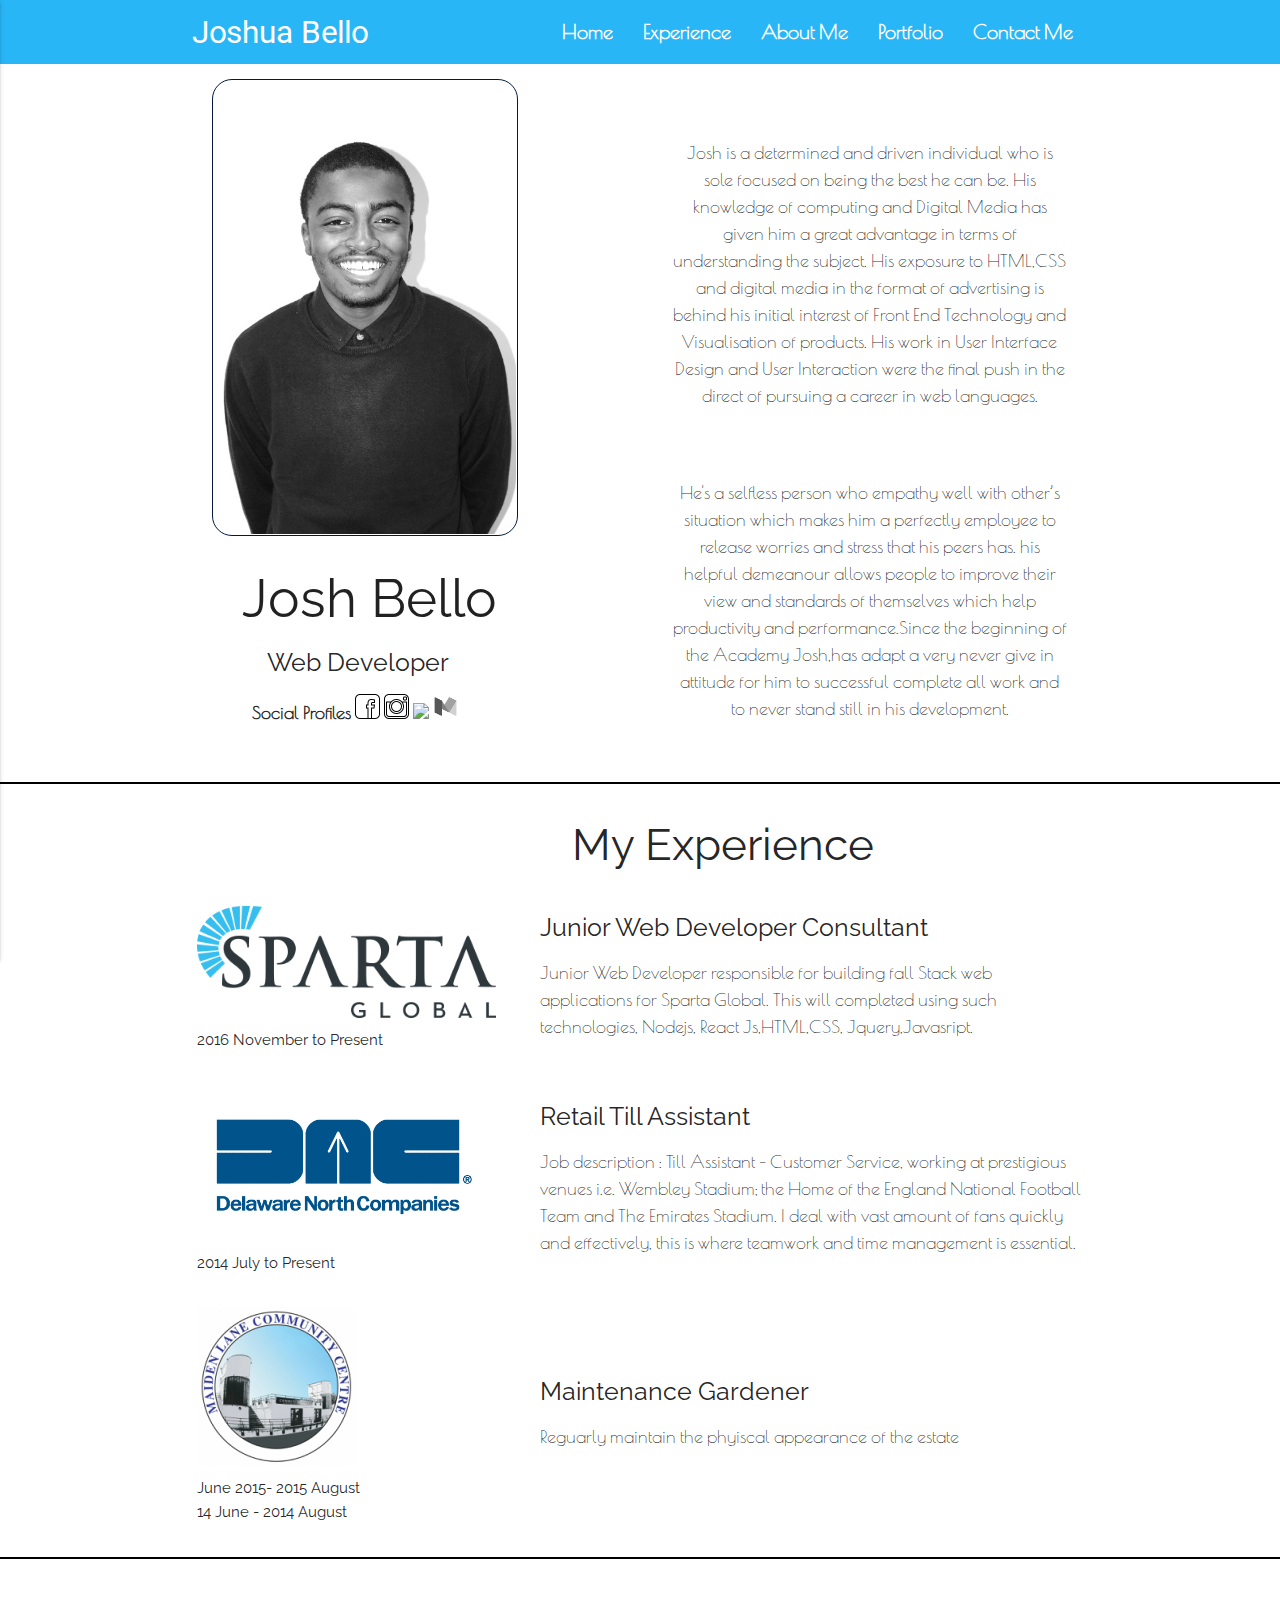
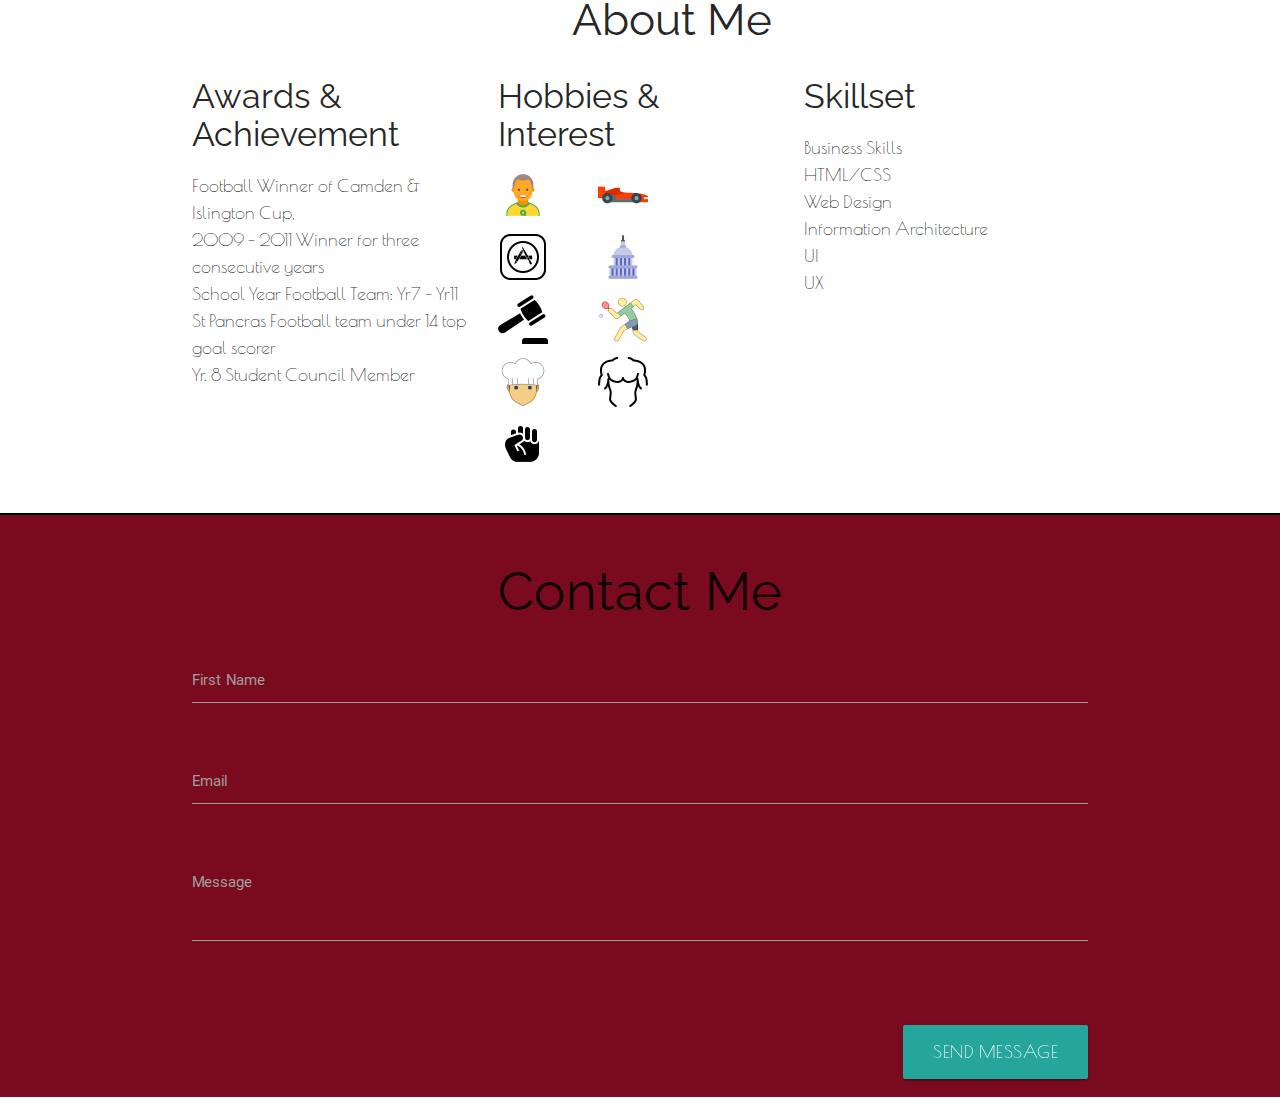
==== index.html @ c961d7af "changed the para info about recent job sparta global" ====
<!DOCTYPE html>
<html lang="en">
<head>
  <meta http-equiv="Content-Type" content="text/html; charset=UTF-8"/>
  <meta name="viewport" content="width=device-width, initial-scale=1, maximum-scale=1.0"/>
  <title>Starter Template - Materialize</title>

  <!-- CSS  -->
  <link href="https://fonts.googleapis.com/icon?family=Material+Icons" rel="stylesheet">

        <link href="https://fonts.googleapis.com/css?family=Poiret+One|Raleway" rel="stylesheet">
  <link href="css/materialize.css" type="text/css" rel="stylesheet" media="screen,projection"/>
  <link href="css/style.css" type="text/css" rel="stylesheet" media="screen,projection"/>
</head>
<body>
  <nav class="light-blue lighten-1" role="navigation">
 <!--   <img src="img/code.jpg" id="bannerpic"/>-->
    <div class="nav-wrapper container"><a id="logo-container" href="#" class="brand-logo">Joshua Bello<!--OyeWole Joshua Wahab Babatunde Forlounsho Ajala Bello--></a>
      <ul class="right hide-on-med-and-down">
        <li><a href="#personal">Home</a></li>
        <li><a href="#Experience">Experience</a></li>
        <li><a href="#AboutMe">About Me</a></li>
        <li><a href="#Portflio">Portfolio</a></li>
        <li><a href="#Contact-Me">Contact Me</a></li>
      </ul>

      <ul id="nav-mobile" class="side-nav">
       <li><a href="#personal">Home</a></li>
		   <li><a href="#Experience">Experience</a></li>
		   <li><a href="#AboutMe">About Me</a></li>
		   <li><a href="#Portflio">Portfolio</a></li>
		   <li><a href="#Contact-Me">Contact Me</a></li>
        
      </ul>
      <a href="#" data-activates="nav-mobile" class="button-collapse"><i class="material-icons">menu</i></a>

    </div>
  </nav>

<!-- Personal section -->
<div class="section no-pad-bot" id="index-banner">
<section id="personal" class="container">
   <div class="row">
      <div class="col l6 m6 s12">
          <img src="img/pic-personal/profilepic.jpg" id="pic"/>
                <h2>Josh Bello</h2>
                <h5>Web Developer</h5>
                <div id="sprofile">
                            <p><b>Social Profiles</b>
                                <a href="https://www.facebook.com/profile.php?id=100001477358510"/> <img src="img/logo-social-profiles/Facebook.png" class="spicon"/></a>
                                <a href="https://www.instagram.com/joshybells94/?hl=en"> <img src="img/logo-social-profiles/Instagram.png" class="spicon"/>
                                <a href="https://github.com/jwb094"/> <img src="img/logo-social-profiles/Github.png" class="spicon"/></a>
                                <a href="https://medium.com/@Jb230913"/> <img src="img/logo-social-profiles/Medium-Logo.png" class="spicon"/></a>
                            </p>
                        </div>
      </div>
      <div class="col l6 m6 s12">
         <p class="pinfo">Josh is a determined and driven individual who is sole focused on being the best he can be.
             His knowledge of computing and Digital Media has given him a great advantage in terms of understanding the subject.
             His exposure to HTML,CSS and digital media in the format of advertising is behind his initial interest of Front End Technology and Visualisation of products.
             His work in User Interface Design and User Interaction were the final push in the direct of pursuing a career in web languages.
          </p>
          <p class="pinfo">He's a selfless person who empathy well with other’s situation which makes him a perfectly employee to release worries and stress that his peers has. his helpful demeanour allows people to improve their view and standards of themselves which      help    productivity and    performance.Since the beginning of the Academy Josh,has adapt a very never give in attitude  for him
            to successful complete all work and to never stand still in his development.
          </p>
      </div>
   </div>
</div>

  <!-- End Of Personal -->

  <!-- Experience -->
 <div id="Experience">
    <div class="container">
       <div class="section">
              <table>
                    <tbody>
                        <tr>
                            <h3>My Experience</h3>
                        </tr>
                        <tr>
                            <td>
                                <img src="img/logo-experience/spartaglobal-logo.jpeg" id="spworkLogo"/>
                                <h6>2016 November to Present</h6>
                           </td>
                            <td>
                                 <h5>Junior Web Developer Consultant</h5>
                                 <p>Junior Web Developer responsible for building fall Stack web applications for Sparta Global.      
                                     This will completed using such technologies, Nodejs, React Js,HTML,CSS, Jquery,Javasript.
                                 </p>        
                           </td>
            
                      </tr>
                      <tr>
                             <td>
                                 <img src="img/logo-experience/delaware.png" id="dncworkLogo"/>
                                 <h6>2014 July to Present</h6>   
                            </td>
                             <td>
                                 <h5>Retail Till Assistant</h5>
                                 <p>Job description : Till Assistant – Customer Service, working at prestigious venues i.e. Wembley Stadium; the Home of the England National
                                    Football Team and The Emirates Stadium. I deal with vast amount of fans quickly and effectively, this is where teamwork
                                    and time management is essential.
                                </p>   
                           </td>
                    </tr>
                     <tr>
                          <td>
                               <img src="img/logo-experience/mlcc-logo.png" id="mlccworkLogo"/>           
                               <h6> June 2015- 2015 August</h6>
                               <h6>14 June - 2014 August</h6> 
                         </td>
                          <td>
                              <h5>Maintenance Gardener</h5>
                              <p>Reguarly maintain the phyiscal appearance of the estate</p>  
                         </td>          
                   </tr>
            </tbody>
      </table>
            
  

    </div>
</div>
</div>
    
    

   
    <!-- End Of Experience -->


  <!-- AboutMe -->
 <div id="AboutMe">
    <div class="container">
       <div class="section">
          <h3>About Me</h3>
              <div class="row">
                               <div class="col s4">
                                   <!-- Awards &amp; Achievement -->
                                      <h4 class="aboutmetitle">Awards &amp; Achievement</h4>
                                         <p>
                                             <ul>
                                                <li>Football Winner of Camden &amp; Islington Cup, <br>2009 - 2011 Winner for three consecutive years </li>
                                                <li>School Year Football Team: Yr7 – Yr11 </li>
                                                <li>St Pancras Football team under 14 top goal scorer</li>
                                                <li>Yr. 8 Student Council Member</li>
                                            </ul>
                                        </p>
                                   </div>

      <!-- Hobbies &amp; Interest< -->
      <div class="col s4">
            <h4 class="aboutmetitle">Hobbies &amp; Interest</h4>
                <div id="grid">
                    <div class="grid-element">
                      <img src="img/logo-aboutme/footy.png" class="about-me"/>
                    </div>

                    <div class="grid-element">
                      <img src="img/logo-aboutme/f1.png" class="about-me"/>
                    </div>

                    <div class="grid-element">
                        <img src="img/logo-aboutme/mobileapp.png" class="about-me"/>
                    </div>


                    <div class="grid-element">
                    <img src="img/logo-aboutme/politics.png" class="about-me"/>
                    </div>

                    <div class="grid-element">
                        <img src="img/logo-aboutme/law.png" class="about-me"/>
                    </div>

                    <div class="grid-element">
                    <img src="img/logo-aboutme/tabletennis.png" class="about-me"/>
                    </div>


                    <div class="grid-element">
                        <img src="img/logo-aboutme/cooking.png" class="about-me"/>
                    </div>

                    <div class="grid-element">
                    <img src="img/logo-aboutme/gym.png" class="about-me"/>
                    </div>

                    <div class="grid-element">
                        <img src="img/logo-aboutme/blackhistory.png" class="about-me"/>
                    </div>
                </div>
	          </div>
      
                    <!-- Skillset -->
                    <div class="col s4">
                         <h4 class="aboutmetitle">Skillset</h4>
                          <p>         
                            <ul>
                                <li>Business Skills</li>
                                <li>HTML/CSS</li>
                                <li>Web Design</li>
                                <li>Information Architecture</li>
                                <li>UI</li>
                                <li>UX</li>
                            </ul>
                        </p>
                    </div>

    </div>           
                      
            
  

       </div>
     </div>
  </div>

  <footer class="">
    <div id="Contact-Me">
     
         <div class="container">
            
              <div class="col m10 offset-m1 s12">
                <h2 class="center-align">Contact Me</h2>
                  <div class="row">
                     <form class="col s12">
                        <div class="row">
                             <div class="input-field col s12">
                               <input id="first_name" type="text" class="validate">
                               <label for="first_name">First Name</label>
                           </div>
                         
                      </div>
                    <div class="row">
                          <div class="input-field col s12">
                            
                              <input id="email" type="email" class="validate" required>
                              <label for="email">Email</label>
                         </div>
                         
                    </div>
                    <div class="row">
                          <div class="input-field col s12">
                             <textarea id="message" class="materialize-textarea"></textarea>
                             <label for="message">Message</label>
                        </div>
                    </div>
                    
                    </div>
               
                    </div>
                    
                    <div class="row">
                        <div class="col m12">
                         <p class="right-align"><button class="btn btn-large waves-effect waves-light" type="button" name="action">Send Message</button></p>
                        </div>
                    </div>
                </form>
            </div>
        
</div>
  
       </div>
        </div>
          <div class="footer-copyright">
      <div class="container">
      
      </div>
    </div>
    </div>
  </footer>


  <!--  Scripts-->
  <script src="https://code.jquery.com/jquery-2.1.1.min.js"></script>
  <script src="js/materialize.js"></script>
  <script src="js/init.js"></script>

  <script src="js/cvjquery.js"></script>

  </body>
</html>
---- css/style.css ----
/* Custom Stylesheet */
/**
 * Use this file to override Materialize files so you can update
 * the core Materialize files in the future
 *
 * Made By MaterializeCSS.com
 */


h1,h2,h3,h4,h5,h6{
/* color:black;*/
 font-family: 'Raleway', sans-serif;
}
p,li{
/*color:#73AF59;*/
font-family: 'Poiret One', cursive;
font-size : 18px;

}

#bannerpic{
height:auto;
width:auto;
}

/* Personal Section */
#index-banner{
    background-color: #ffffff;
    border-bottom: 2px solid black;
}

#personal{
background-color:	#ffffff;

*/}
#personal h1{
text-align: center;
font-size: 30px;
}
#personal h2{
margin-left: 50px;

}
#personal h5{
margin-left: 75px;

}
#pic {
width:70%;
height:20%;
margin-left: 20px;
 padding:1px;
border:1px solid #021a40;
border-radius: 20px;
}
#sprofile  {
display: inline;
}
#sprofile p {
margin-left: 60px;
}
.spicon{
width:25px;
}
#personaldetails{
  float:right;
  width:70%;
  padding: 50px;
 
}
.pinfo{
text-align: center;
padding:10px;
margin : 50px 10px 30px 10px;
font-size: 18px;
}



/*    End of personal Section */



/*    Experience Section */

#Experience{
background-color:	#ffffff;
border-bottom: 2px solid black;
}


#spworkLogo{
width:90%;
height:auto;
}

#dncworkLogo{
width:85%;
height:30%;
}

/*#mlccworkLogo{
width:50%;
height:75%;
}*/

.section > h3{
/*text-align:center;*/
 margin-left: 380px;
}


/* End of Experience Section */

/*About ME*/

#Experience{
background-color:	#ffffff;
border-bottom: 2px solid black;
}


.one-third > ul {
list-style: none;
margin-left: auto;

}


container .row {
    /* margin-left: -0.75rem; */
    margin-right: -0.75rem;
}

/* Sell your self section > Awards and achievement  & Skillset section */



/* Sell your self section > hobbies & interest grid */
.clear {
  clear: both;
}


#AboutMe{
background-color:	#ffffff;
border-bottom: 2px solid black;
}




#grid {
  width: auto;

}

.grid-element {
  width: auto;
  height: auto;
  padding:1% 0;
  float: left;
}
.about-me{
	width:50%;
	height:50%;
}

.one-third{
	float:left;
	width: 29%;
	padding: 1%;
	margin: 0 1%;
}

/*    End of about me Section */


/* footer*/
footer {
  /*margin-top: 20px;8*/
  padding-top: 20px;
  background-color: #7A0A1F;
  height: 100%;
}

orange {
  
     background-color: #7A0A1F;
}

/*End of footer*/

.icon-block {
  padding: 0 15px;
}
.icon-block .material-icons {
	font-size: inherit;
}



nav {
    color: whitesmoke;
 
     background: url("http://s.storage.akamai.coub.com/get/b36/p/coub/simple/cw_timeline_pic/2e08a5832b5/9b760146090fb579aa6d2/big_1407406324_image.jpg");
}

nav ul a {

  color: white;
 font-weight: bold;
 font-size: 20px;
}



/* RESPONSIVE DESIGN -- TABLET*/

@media only screen and (max-width: 768px){


/*Personal*/
#personal h2{
       margin-left: 13px;

}
#personal h5{
           margin-left: 120px;

}

#sprofile p {
    margin-left: 20px;
}

.pinfo{
  text-align: center;
  font-size:96%;
  font-weight:100%;
  
}


/*Experience*/
.section > h3{

    margin-left: 200px;
   
}
#spworkLogo{
   width:90%;
   height:45%;
}

#dncworkLogo{
   width:85%;
   height:30%;
}


#mlccworkLogo{
    margin-left: 15px;
}

/*About ME*/
.aboutmetitle{
	font-size:20px;
}


#grid {
  width: auto;
/*  margin-left: 25px;*/
}

.grid-element {
  width: 66px;
  height: 66px;
  padding:1% 0;
  float: left;
}
/*	nav li a{
		width: 50%;
		font-size: 82%;
	}
	nav li:nth-child(even) a {
		border-right: 1px solid #454545;
	}
	
	nav li:nth-child(3) a {
		border-right: none;
	}
	h2 {
		font-size: 95%;
	}
	p{
		font-size: 88%;
	}*/
}







/* RESPONSIVE DESIGN -- MOBILE PHONE*/


@media only screen and (max-width: 540px){


.material-icons{
  visibility: hidden;
}

/* personal*/



#Personal{
  width:auto;
  height:100%;
}

#personal h2,h5{
       margin-left: 100px;
    
}

#pic {
    margin-left: 100px;
    width: 50%;
    height: 50%;
}

#sprofile p {
  margin-left: 100px;
  /*font-size:50%;*/
}


.spicon{
 /* width:45px;*/
}

.pinfo{
/*display:none;
*/
  text-align: center;
  /*font-size:75%;*/
  font-size:15px;
  font-weight:100%;
  margin: 10px 10px 10px 10px;
*/}

#Experience{
 display : none;
}

#AboutMe{
 display : none;
}

/*Experience*/
/*
#spworkLogo{
  width:60%;
  height:25%;
}

#dncworkLogo{
  width:75%;
  height:25%;
}

#mlccworkLogo{
  width:85%;
  height:65%;
}

.section > table > tbody > tr > td > p{
   font-size:90%;
}


.section > h3{
    font-size: 95%;
}
/*End Of Experience*/

/*About Me Section
.aboutmetitle{
    font-size:60%;
}

.about-me{
	width:25%;
	height:25%;
}

#grid {
  width: auto;
 margin-left: 25px;
}


.grid-element {

  
  float: left;
}*/
}
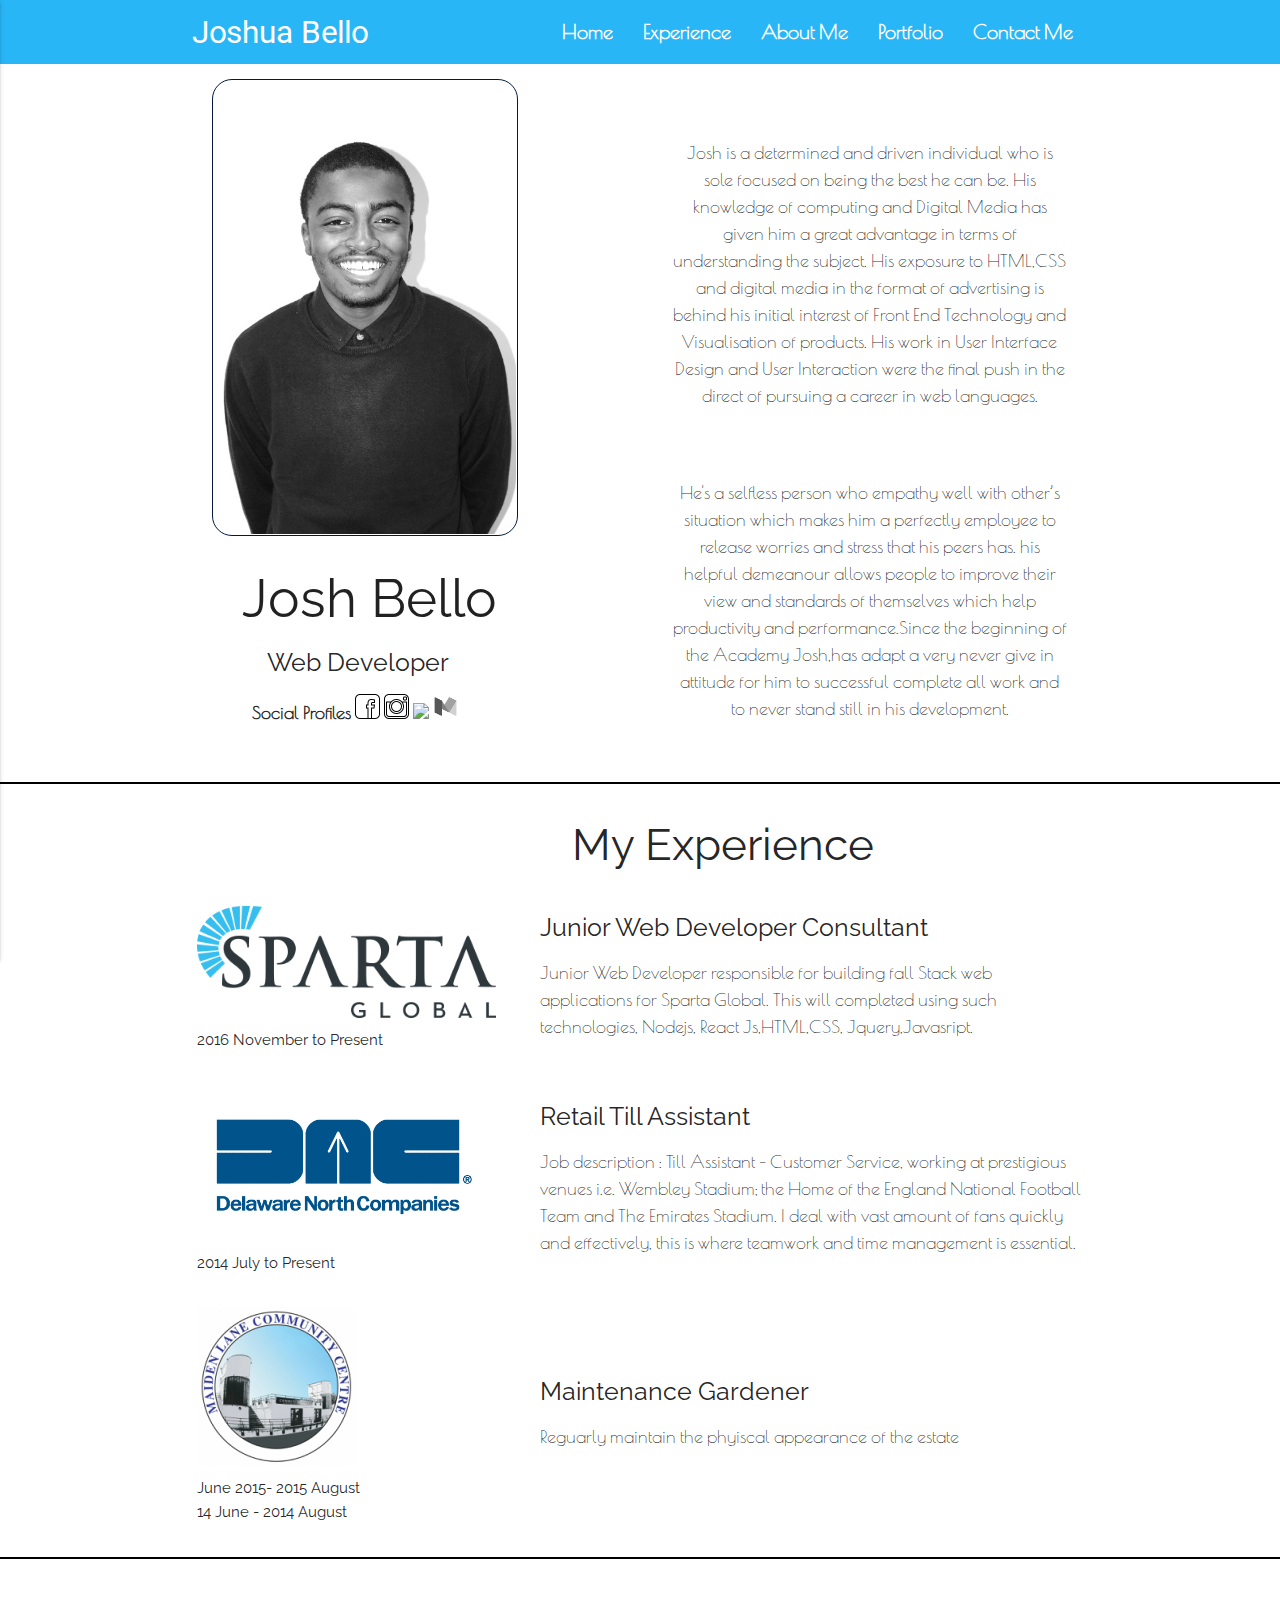
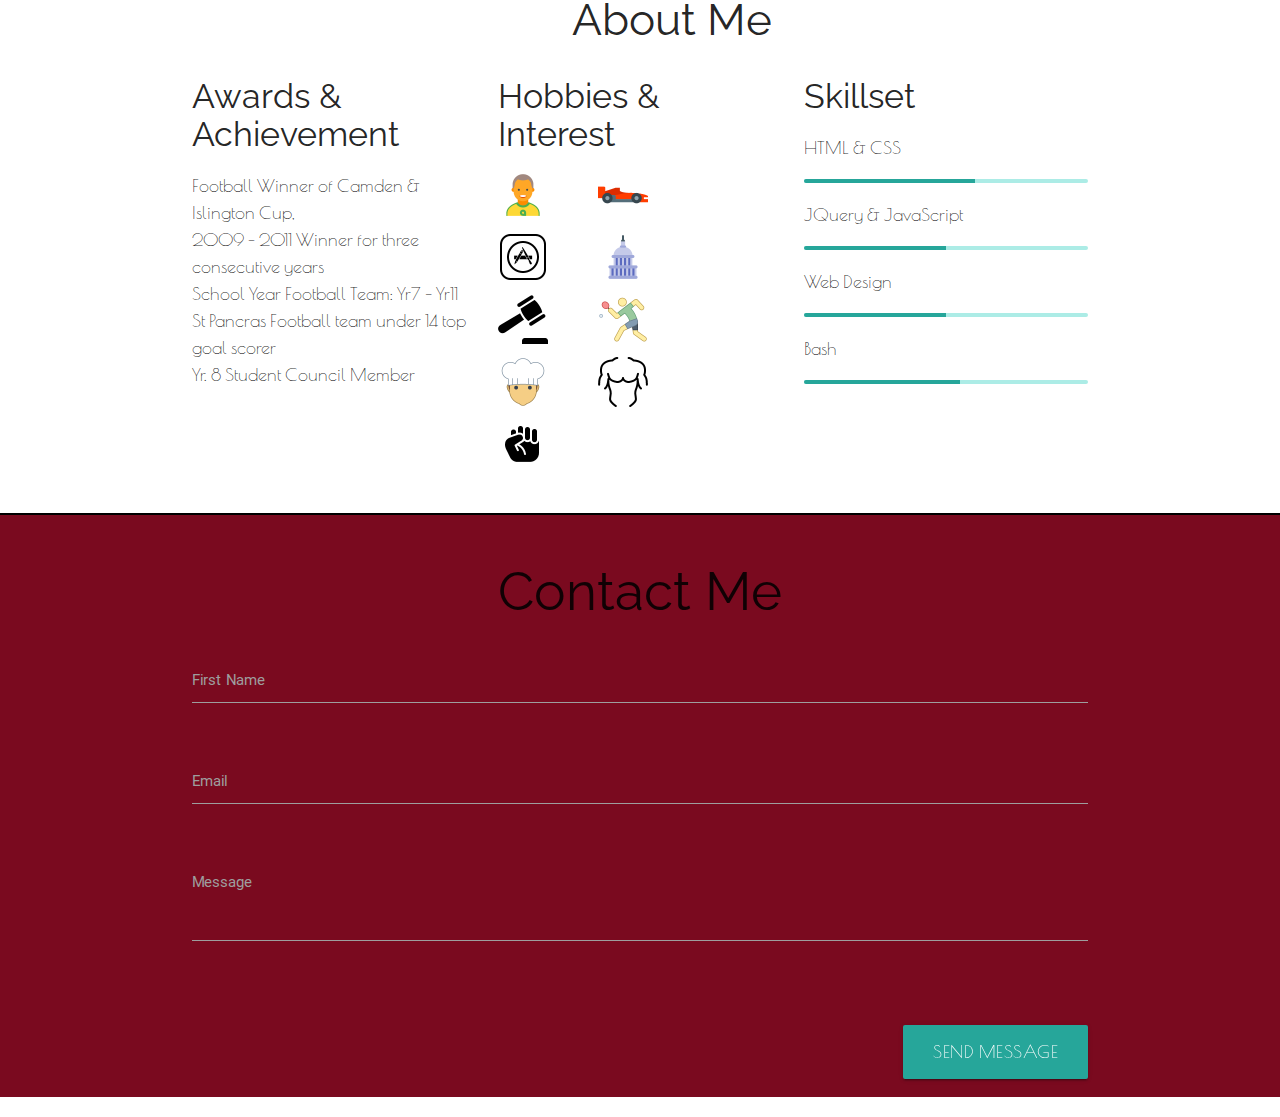
==== commit 4c107c53: "changed elements in about me section > skillset" ====
--- a/index.html
+++ b/index.html
@@ -3,7 +3,7 @@
 <head>
   <meta http-equiv="Content-Type" content="text/html; charset=UTF-8"/>
   <meta name="viewport" content="width=device-width, initial-scale=1, maximum-scale=1.0"/>
-  <title>Starter Template - Materialize</title>
+  <title>Josh Bello</title>
 
   <!-- CSS  -->
   <link href="https://fonts.googleapis.com/icon?family=Material+Icons" rel="stylesheet">
@@ -196,7 +196,23 @@
                     <!-- Skillset -->
                     <div class="col s4">
                          <h4 class="aboutmetitle">Skillset</h4>
-                          <p>         
+                         <p class="">HTML &amp; CSS</p>
+                         <div class="progress">
+                            <div class="determinate" style="width: 60%"></div>
+                        </div>
+                         <p class="">JQuery &amp; JavaScript</p>
+                         <div class="progress">
+                              <div class="determinate" style="width: 50%"></div>
+                        </div>
+                         <p class="">Web Design</p>
+                         <div class="progress">
+                              <div class="determinate" style="width: 50%"></div>
+                        </div>
+                          <p class="">Bash</p>
+                         <div class="progress">
+                              <div class="determinate" style="width:55%"></div>
+                        </div>
+                         <!-- <p>         
                             <ul>
                                 <li>Business Skills</li>
                                 <li>HTML/CSS</li>
@@ -205,7 +221,7 @@
                                 <li>UI</li>
                                 <li>UX</li>
                             </ul>
-                        </p>
+                        </p>-->
                     </div>
 
     </div>           
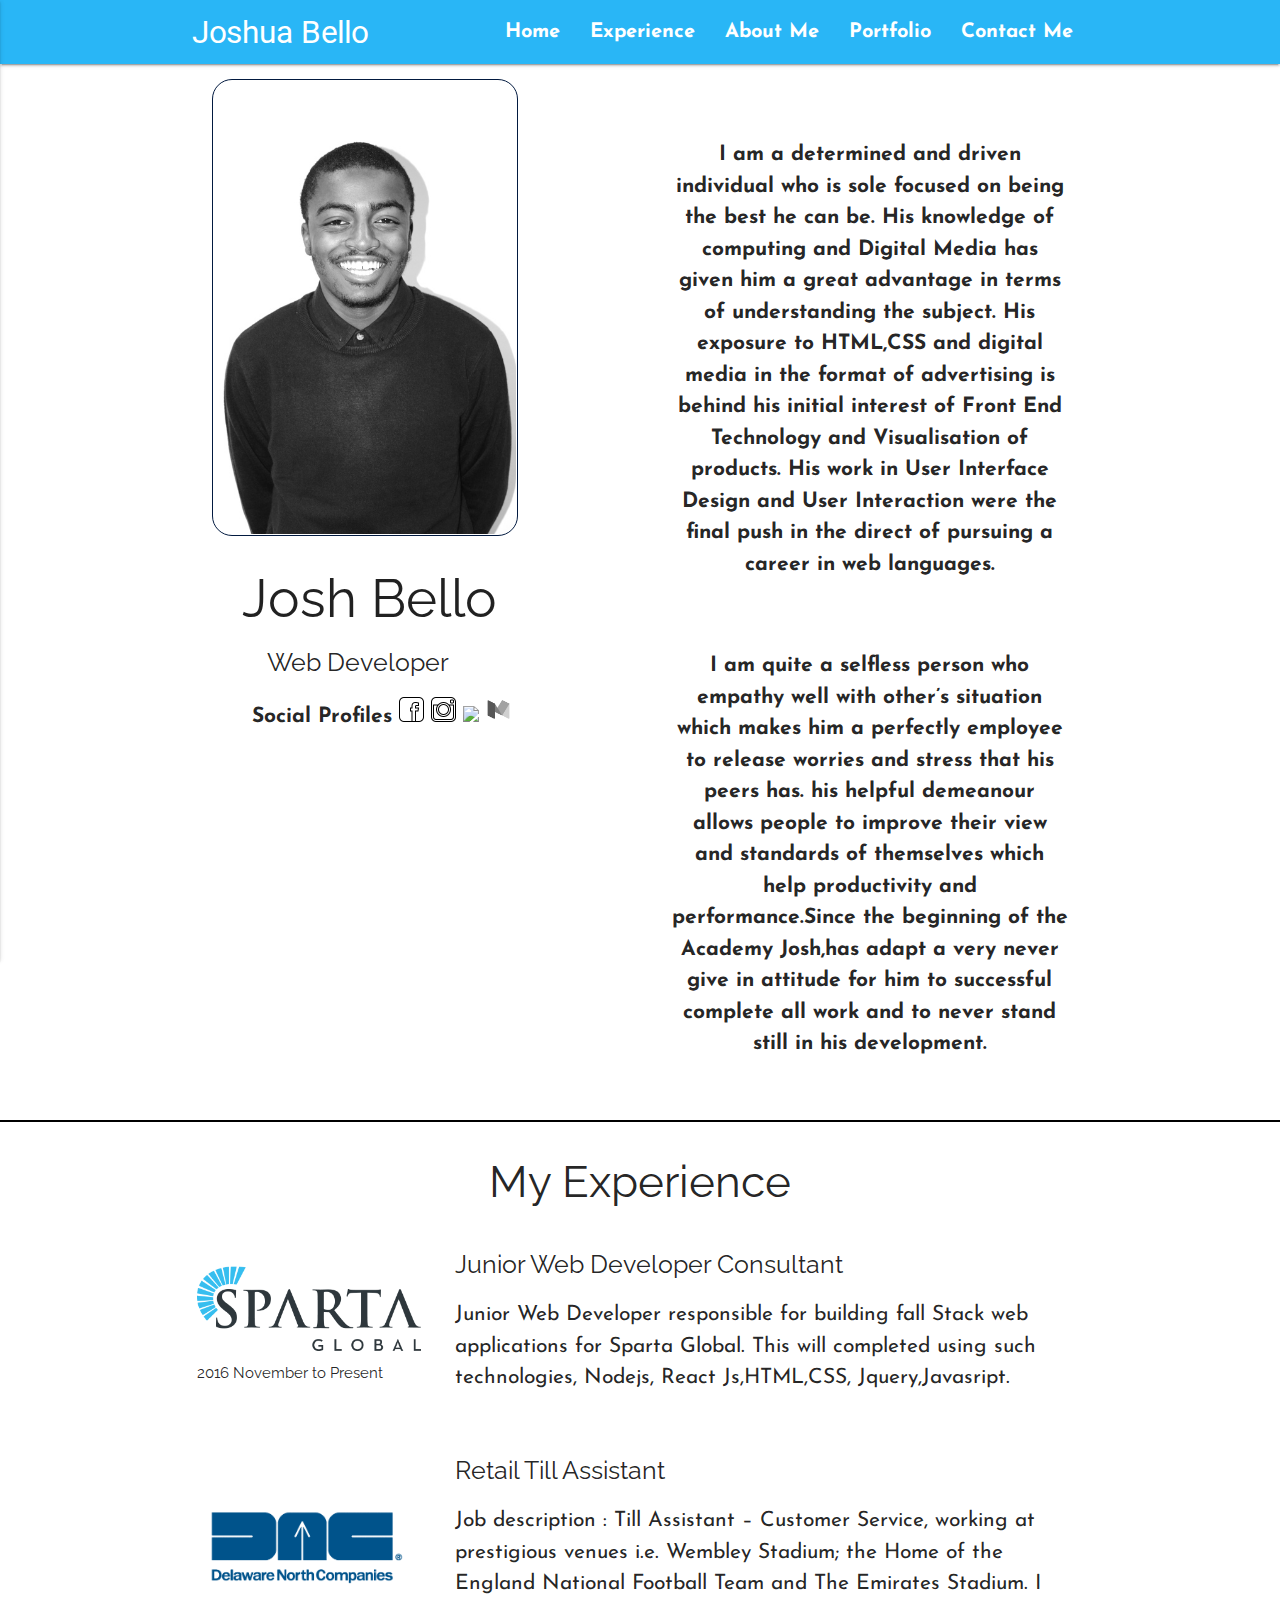
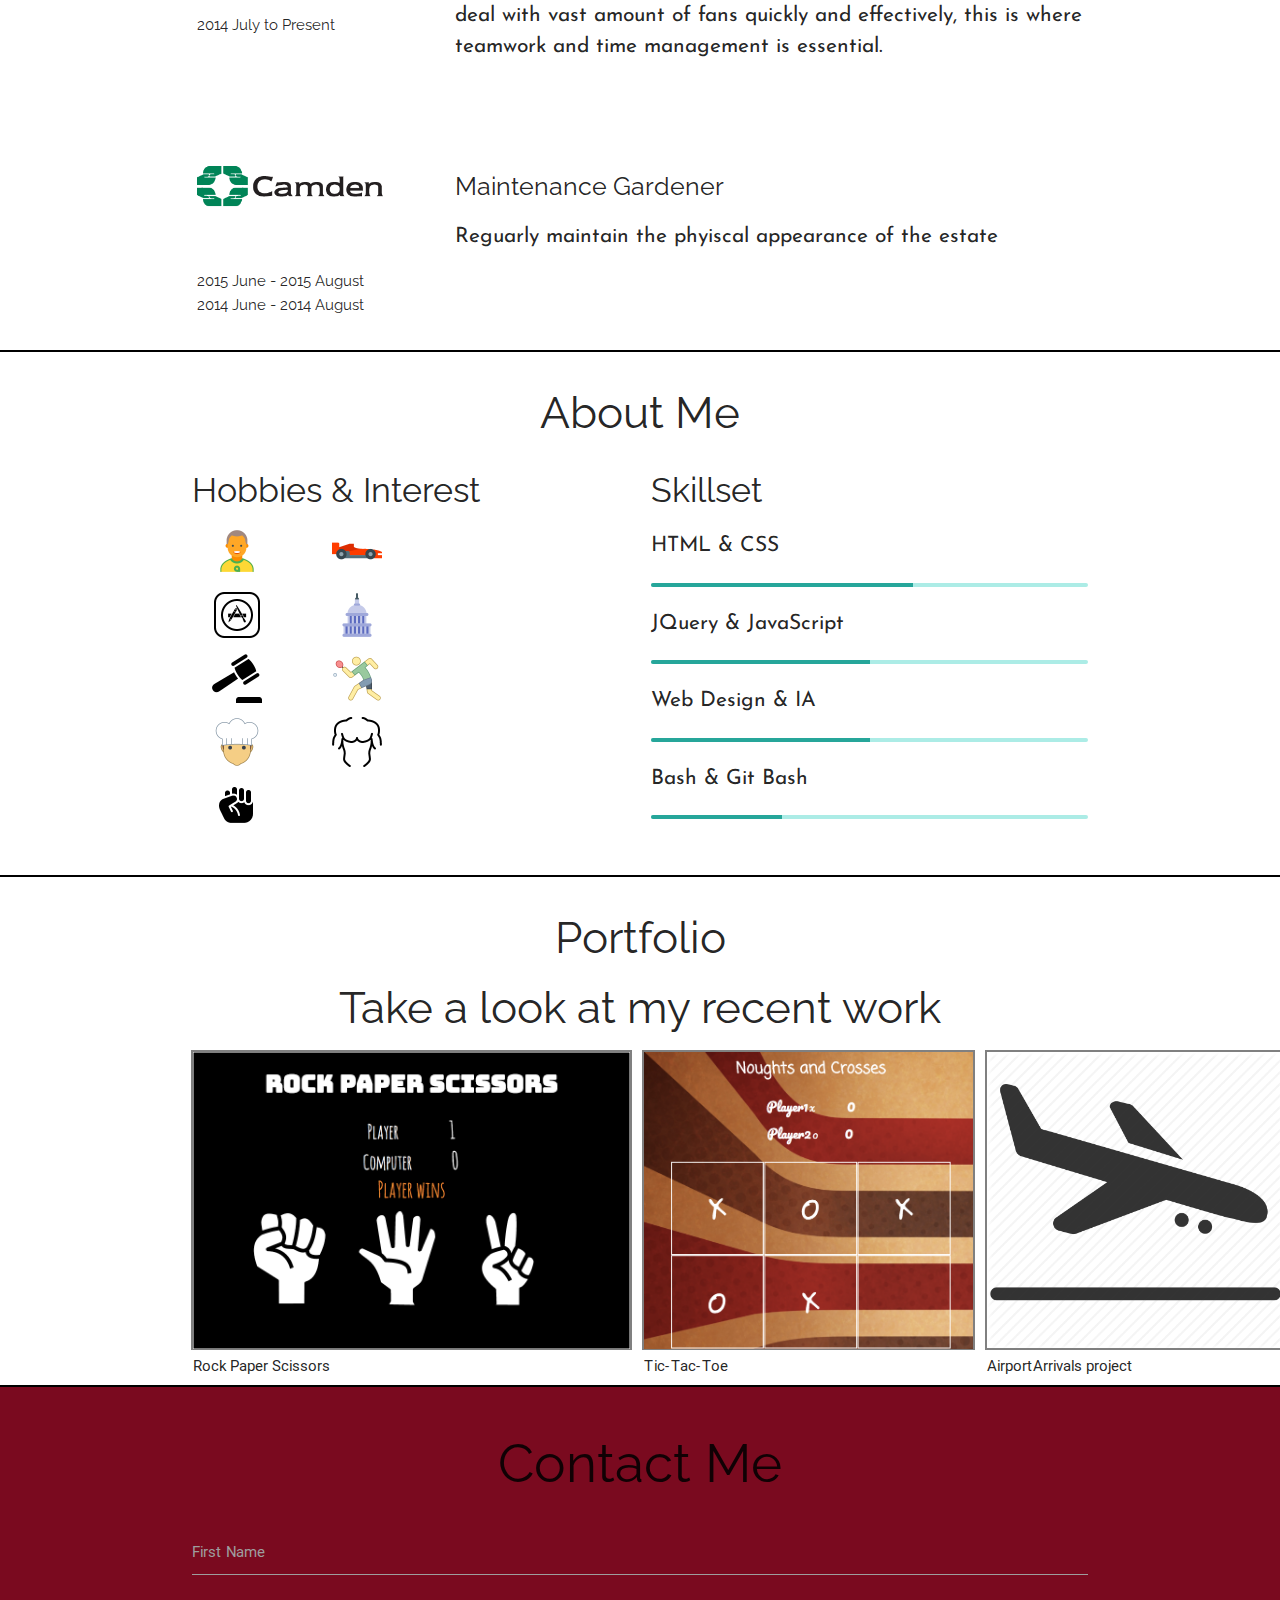
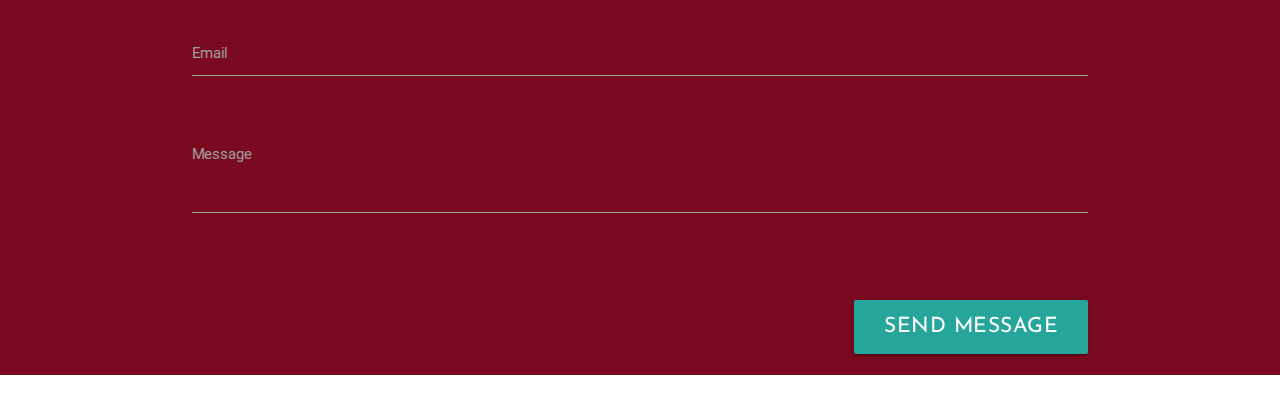
==== commit 74b96013: "added portfolio section to the website" ====
--- a/index.html
+++ b/index.html
@@ -1,300 +1,327 @@
 <!DOCTYPE html>
 <html lang="en">
+
 <head>
-  <meta http-equiv="Content-Type" content="text/html; charset=UTF-8"/>
-  <meta name="viewport" content="width=device-width, initial-scale=1, maximum-scale=1.0"/>
-  <title>Josh Bello</title>
-
-  <!-- CSS  -->
-  <link href="https://fonts.googleapis.com/icon?family=Material+Icons" rel="stylesheet">
-
-        <link href="https://fonts.googleapis.com/css?family=Poiret+One|Raleway" rel="stylesheet">
-  <link href="css/materialize.css" type="text/css" rel="stylesheet" media="screen,projection"/>
-  <link href="css/style.css" type="text/css" rel="stylesheet" media="screen,projection"/>
+    <meta http-equiv="Content-Type" content="text/html; charset=UTF-8" />
+    <meta name="viewport" content="width=device-width, initial-scale=1, maximum-scale=1.0" />
+    <title>Josh Bello</title>
+
+    <!-- CSS  -->
+    <link href="https://fonts.googleapis.com/icon?family=Material+Icons" rel="stylesheet">
+
+    <link href="https://fonts.googleapis.com/css?family=Josefin+Sans|Raleway" rel="stylesheet">
+    <link href="css/materialize.css" type="text/css" rel="stylesheet" media="screen,projection" />
+    <link href="css/style.css" type="text/css" rel="stylesheet" media="screen,projection" />
 </head>
+
 <body>
-  <nav class="light-blue lighten-1" role="navigation">
- <!--   <img src="img/code.jpg" id="bannerpic"/>-->
-    <div class="nav-wrapper container"><a id="logo-container" href="#" class="brand-logo">Joshua Bello<!--OyeWole Joshua Wahab Babatunde Forlounsho Ajala Bello--></a>
-      <ul class="right hide-on-med-and-down">
-        <li><a href="#personal">Home</a></li>
-        <li><a href="#Experience">Experience</a></li>
-        <li><a href="#AboutMe">About Me</a></li>
-        <li><a href="#Portflio">Portfolio</a></li>
-        <li><a href="#Contact-Me">Contact Me</a></li>
-      </ul>
-
-      <ul id="nav-mobile" class="side-nav">
-       <li><a href="#personal">Home</a></li>
-		   <li><a href="#Experience">Experience</a></li>
-		   <li><a href="#AboutMe">About Me</a></li>
-		   <li><a href="#Portflio">Portfolio</a></li>
-		   <li><a href="#Contact-Me">Contact Me</a></li>
-        
-      </ul>
-      <a href="#" data-activates="nav-mobile" class="button-collapse"><i class="material-icons">menu</i></a>
-
-    </div>
-  </nav>
-
-<!-- Personal section -->
-<div class="section no-pad-bot" id="index-banner">
-<section id="personal" class="container">
-   <div class="row">
-      <div class="col l6 m6 s12">
-          <img src="img/pic-personal/profilepic.jpg" id="pic"/>
-                <h2>Josh Bello</h2>
-                <h5>Web Developer</h5>
-                <div id="sprofile">
-                            <p><b>Social Profiles</b>
-                                <a href="https://www.facebook.com/profile.php?id=100001477358510"/> <img src="img/logo-social-profiles/Facebook.png" class="spicon"/></a>
-                                <a href="https://www.instagram.com/joshybells94/?hl=en"> <img src="img/logo-social-profiles/Instagram.png" class="spicon"/>
-                                <a href="https://github.com/jwb094"/> <img src="img/logo-social-profiles/Github.png" class="spicon"/></a>
-                                <a href="https://medium.com/@Jb230913"/> <img src="img/logo-social-profiles/Medium-Logo.png" class="spicon"/></a>
-                            </p>
-                        </div>
-      </div>
-      <div class="col l6 m6 s12">
-         <p class="pinfo">Josh is a determined and driven individual who is sole focused on being the best he can be.
-             His knowledge of computing and Digital Media has given him a great advantage in terms of understanding the subject.
-             His exposure to HTML,CSS and digital media in the format of advertising is behind his initial interest of Front End Technology and Visualisation of products.
-             His work in User Interface Design and User Interaction were the final push in the direct of pursuing a career in web languages.
-          </p>
-          <p class="pinfo">He's a selfless person who empathy well with other’s situation which makes him a perfectly employee to release worries and stress that his peers has. his helpful demeanour allows people to improve their view and standards of themselves which      help    productivity and    performance.Since the beginning of the Academy Josh,has adapt a very never give in attitude  for him
-            to successful complete all work and to never stand still in his development.
-          </p>
-      </div>
-   </div>
-</div>
-
-  <!-- End Of Personal -->
-
-  <!-- Experience -->
- <div id="Experience">
-    <div class="container">
-       <div class="section">
-              <table>
+    <nav class="light-blue lighten-1" role="navigation">
+        <!--   <img src="img/code.jpg" id="bannerpic"/>-->
+        <div class="nav-wrapper container"><a id="logo-container" href="#" class="brand-logo">Joshua Bello<!--OyeWole Joshua Wahab Babatunde Forlounsho Ajala Bello--></a>
+            <ul class="right hide-on-med-and-down">
+                <li><a href="#personal">Home</a></li>
+                <li><a href="#Experience">Experience</a></li>
+                <li><a href="#AboutMe">About Me</a></li>
+                <li><a href="#Portfolio">Portfolio</a></li>
+                <li><a href="#Contact-Me">Contact Me</a></li>
+            </ul>
+
+            <ul id="nav-mobile" class="side-nav">
+                <li><a href="#personal">Home</a></li>
+                <li><a href="#Experience">Experience</a></li>
+                <li><a href="#AboutMe">About Me</a></li>
+                <li><a href="#Portflio">Portfolio</a></li>
+                <li><a href="#Contact-Me">Contact Me</a></li>
+
+            </ul>
+            <a href="#" data-activates="nav-mobile" class="button-collapse"><i class="material-icons">menu</i></a>
+
+        </div>
+    </nav>
+
+    <!-- Personal section -->
+    <div class="section no-pad-bot" id="index-banner">
+        <section id="personal" class="container">
+            <div class="row">
+                <div class="col l6 m6 s12">
+                    <img src="img/pic-personal/profilepic.jpg" id="pic" />
+                    <h2>Josh Bello</h2>
+                    <h5>Web Developer</h5>
+                    <div id="sprofile">
+                        <p><b>Social Profiles</b>
+                            <a href="https://www.facebook.com/profile.php?id=100001477358510" /> <img src="img/logo-social-profiles/Facebook.png"
+                                class="spicon" /></a>
+                            <a href="https://www.instagram.com/joshybells94/?hl=en"> <img src="img/logo-social-profiles/Instagram.png" class="spicon" />
+                                <a href="https://github.com/jwb094" /> <img src="img/logo-social-profiles/Github.png" class="spicon"
+                                /></a>
+                            <a href="https://medium.com/@Jb230913" /> <img src="img/logo-social-profiles/Medium-Logo.png"
+                                class="spicon" /></a>
+                        </p>
+                    </div>
+                </div>
+                <div class="col l6 m6 s12">
+                    <p class="pinfo">I am a determined and driven individual who is sole focused on being the best he can be. His knowledge
+                        of computing and Digital Media has given him a great advantage in terms of understanding the subject.
+                        His exposure to HTML,CSS and digital media in the format of advertising is behind his initial interest
+                        of Front End Technology and Visualisation of products. His work in User Interface Design and User
+                        Interaction were the final push in the direct of pursuing a career in web languages.
+                    </p>
+                    <p class="pinfo">I am quite a selfless person who empathy well with other’s situation which makes him a perfectly employee
+                        to release worries and stress that his peers has. his helpful demeanour allows people to improve
+                        their view and standards of themselves which help productivity and performance.Since the beginning
+                        of the Academy Josh,has adapt a very never give in attitude for him to successful complete all work
+                        and to never stand still in his development.
+                    </p>
+                </div>
+            </div>
+    </div>
+
+    <!-- End Of Personal -->
+
+    <!-- Experience -->
+    <div id="Experience">
+        <div class="container">
+            <div class="section">
+                <table>
                     <tbody>
                         <tr>
-                            <h3>My Experience</h3>
+                            <h3 class="myexperiencetitle">My Experience</h3>
                         </tr>
                         <tr>
                             <td>
-                                <img src="img/logo-experience/spartaglobal-logo.jpeg" id="spworkLogo"/>
+                                <img src="img/logo-experience/spartaglobal-logo.jpeg" id="spworkLogo" />
                                 <h6>2016 November to Present</h6>
-                           </td>
-                            <td>
-                                 <h5>Junior Web Developer Consultant</h5>
-                                 <p>Junior Web Developer responsible for building fall Stack web applications for Sparta Global.      
-                                     This will completed using such technologies, Nodejs, React Js,HTML,CSS, Jquery,Javasript.
-                                 </p>        
-                           </td>
-            
-                      </tr>
-                      <tr>
-                             <td>
-                                 <img src="img/logo-experience/delaware.png" id="dncworkLogo"/>
-                                 <h6>2014 July to Present</h6>   
-                            </td>
-                             <td>
-                                 <h5>Retail Till Assistant</h5>
-                                 <p>Job description : Till Assistant – Customer Service, working at prestigious venues i.e. Wembley Stadium; the Home of the England National
-                                    Football Team and The Emirates Stadium. I deal with vast amount of fans quickly and effectively, this is where teamwork
-                                    and time management is essential.
-                                </p>   
-                           </td>
-                    </tr>
-                     <tr>
-                          <td>
-                               <img src="img/logo-experience/mlcc-logo.png" id="mlccworkLogo"/>           
-                               <h6> June 2015- 2015 August</h6>
-                               <h6>14 June - 2014 August</h6> 
-                         </td>
-                          <td>
-                              <h5>Maintenance Gardener</h5>
-                              <p>Reguarly maintain the phyiscal appearance of the estate</p>  
-                         </td>          
-                   </tr>
-            </tbody>
-      </table>
-            
-  
-
-    </div>
+                            </td>
+                            <td>
+                                <h5>Junior Web Developer Consultant</h5>
+                                <p>Junior Web Developer responsible for building fall Stack web applications for Sparta Global.
+                                    This will completed using such technologies, Nodejs, React Js,HTML,CSS, Jquery,Javasript.
+                                </p>
+                            </td>
+
+                        </tr>
+                        <tr>
+                            <td>
+                                <img src="img/logo-experience/delaware.png" id="dncworkLogo" />
+                                <h6>2014 July to Present</h6>
+                            </td>
+                            <td>
+                                <h5>Retail Till Assistant</h5>
+                                <p>Job description : Till Assistant – Customer Service, working at prestigious venues i.e. Wembley
+                                    Stadium; the Home of the England National Football Team and The Emirates Stadium. I deal
+                                    with vast amount of fans quickly and effectively, this is where teamwork and time management
+                                    is essential.
+                                </p>
+                            </td>
+                        </tr>
+                        <tr>
+                            <td>
+                                <img src="img/logo-experience/camden-logo.gif" id="mlccworkLogo" />
+                                <!--<img src="img/logo-experience/mlcc-logo.png" id="mlccworkLogo"/>-->
+                                <h6>2015 June - 2015 August</h6>
+                                <h6>2014 June - 2014 August</h6>
+                            </td>
+                            <td>
+                                <h5>Maintenance Gardener</h5>
+                                <p>Reguarly maintain the phyiscal appearance of the estate</p>
+                            </td>
+                        </tr>
+                    </tbody>
+                </table>
+
+
+
+            </div>
+        </div>
+    </div>
+
+    <!-- End Of Experience -->
+
+
+
+
+
+
+    <!-- AboutMe -->
+    <div id="AboutMe">
+        <div class="container">
+            <div class="section">
+                <h3 class="sectiontitle">About Me</h3>
+                <div class="row">
+
+
+                    <!-- Hobbies &amp; Interest< -->
+                    <div class="col l6 m6">
+                        <h4 class="aboutmetitle">Hobbies &amp; Interest</h4>
+                        <div id="grid">
+                            <div class="grid-element">
+                                <img src="img/logo-aboutme/footy.png" class="about-me" />
+                            </div>
+
+                            <div class="grid-element">
+                                <img src="img/logo-aboutme/f1.png" class="about-me" />
+                            </div>
+
+                            <div class="grid-element">
+                                <img src="img/logo-aboutme/mobileapp.png" class="about-me" />
+                            </div>
+
+
+                            <div class="grid-element">
+                                <img src="img/logo-aboutme/politics.png" class="about-me" />
+                            </div>
+
+                            <div class="grid-element">
+                                <img src="img/logo-aboutme/law.png" class="about-me" />
+                            </div>
+
+                            <div class="grid-element">
+                                <img src="img/logo-aboutme/tabletennis.png" class="about-me" />
+                            </div>
+
+
+                            <div class="grid-element">
+                                <img src="img/logo-aboutme/cooking.png" class="about-me" />
+                            </div>
+
+                            <div class="grid-element">
+                                <img src="img/logo-aboutme/gym.png" class="about-me" />
+                            </div>
+
+                            <div class="grid-element">
+                                <img src="img/logo-aboutme/blackhistory.png" class="about-me" />
+                            </div>
+                        </div>
+                    </div>
+
+                    <!-- Skillset -->
+                    <div class="col l6 m6">
+                        <h4 class="aboutmetitle">Skillset</h4>
+                        <p class="">HTML &amp; CSS</p>
+                        <div class="progress">
+                            <div class="determinate" style="width: 60%"></div>
+                                </div>
+                                <p class="">JQuery &amp; JavaScript</p>
+                                <div class="progress">
+                                    <div class="determinate" style="width: 50%"></div>
+                                </div>
+                                <p class="">Web Design &amp; IA</p>
+                                <div class="progress">
+                                    <div class="determinate" style="width: 50%"></div>
+                                </div>
+                                <p class="">Bash &amp; Git Bash</p>
+                                <div class="progress">
+                                    <div class="determinate" style="width:30%"></div>
+                                </div>
+                                </div>
+
+                                </div>
+
+
+
+
 </div>
 </div>
-    
-    
-
-   
-    <!-- End Of Experience -->
-
-
-  <!-- AboutMe -->
- <div id="AboutMe">
+</div>
+
+<!-- Portfolio -->
+<div id="Portfolio">
     <div class="container">
-       <div class="section">
-          <h3>About Me</h3>
-              <div class="row">
-                               <div class="col s4">
-                                   <!-- Awards &amp; Achievement -->
-                                      <h4 class="aboutmetitle">Awards &amp; Achievement</h4>
-                                         <p>
-                                             <ul>
-                                                <li>Football Winner of Camden &amp; Islington Cup, <br>2009 - 2011 Winner for three consecutive years </li>
-                                                <li>School Year Football Team: Yr7 – Yr11 </li>
-                                                <li>St Pancras Football team under 14 top goal scorer</li>
-                                                <li>Yr. 8 Student Council Member</li>
-                                            </ul>
-                                        </p>
-                                   </div>
-
-      <!-- Hobbies &amp; Interest< -->
-      <div class="col s4">
-            <h4 class="aboutmetitle">Hobbies &amp; Interest</h4>
-                <div id="grid">
-                    <div class="grid-element">
-                      <img src="img/logo-aboutme/footy.png" class="about-me"/>
-                    </div>
-
-                    <div class="grid-element">
-                      <img src="img/logo-aboutme/f1.png" class="about-me"/>
-                    </div>
-
-                    <div class="grid-element">
-                        <img src="img/logo-aboutme/mobileapp.png" class="about-me"/>
-                    </div>
-
-
-                    <div class="grid-element">
-                    <img src="img/logo-aboutme/politics.png" class="about-me"/>
-                    </div>
-
-                    <div class="grid-element">
-                        <img src="img/logo-aboutme/law.png" class="about-me"/>
-                    </div>
-
-                    <div class="grid-element">
-                    <img src="img/logo-aboutme/tabletennis.png" class="about-me"/>
-                    </div>
-
-
-                    <div class="grid-element">
-                        <img src="img/logo-aboutme/cooking.png" class="about-me"/>
-                    </div>
-
-                    <div class="grid-element">
-                    <img src="img/logo-aboutme/gym.png" class="about-me"/>
-                    </div>
-
-                    <div class="grid-element">
-                        <img src="img/logo-aboutme/blackhistory.png" class="about-me"/>
-                    </div>
-                </div>
-	          </div>
-      
-                    <!-- Skillset -->
-                    <div class="col s4">
-                         <h4 class="aboutmetitle">Skillset</h4>
-                         <p class="">HTML &amp; CSS</p>
-                         <div class="progress">
-                            <div class="determinate" style="width: 60%"></div>
+        <div class="section">
+            <h3 class="sectiontitle">Portfolio</h3>
+                <h3 class="sectiontitle">Take a look at my recent work</h3>
+            <div class="row">
+                <div class="gallery">
+
+                    <div class="thumbnail">
+                        <img class="portfoliopicture" src="img/portfolio/rps.png" />
+                        <figcaption>Rock Paper Scissors</figcaption>
+                    </div>
+
+                    <div class="thumbnail">
+                        <img class="portfoliopicture" src="img/portfolio/x&o.png" />
+                        <figcaption>Tic-Tac-Toe</figcaption>
+                    </div>
+
+                    <div class="thumbnail">
+                        <img class="portfoliopicture" src="img/portfolio/airportarrival.png" />
+                        <figcaption>AirportArrivals project</figcaption>
+                    </div>
+
+                </div>
+
+
+
+
+            </div>
+
+        </div>
+    </div>
+</div>
+
+<footer class="">
+    <div id="Contact-Me">
+
+        <div class="container">
+
+            <div class="col m10 offset-m1 s12">
+                <h2 class="center-align">Contact Me</h2>
+                <div class="row">
+                    <form class="col s12">
+                        <div class="row">
+                            <div class="input-field col s12">
+                                <input id="first_name" type="text" class="validate">
+                                <label for="first_name">First Name</label>
+                            </div>
+
                         </div>
-                         <p class="">JQuery &amp; JavaScript</p>
-                         <div class="progress">
-                              <div class="determinate" style="width: 50%"></div>
+                        <div class="row">
+                            <div class="input-field col s12">
+
+                                <input id="email" type="email" class="validate" required>
+                                <label for="email">Email</label>
+                            </div>
+
                         </div>
-                         <p class="">Web Design</p>
-                         <div class="progress">
-                              <div class="determinate" style="width: 50%"></div>
+                        <div class="row">
+                            <div class="input-field col s12">
+                                <textarea id="message" class="materialize-textarea"></textarea>
+                                <label for="message">Message</label>
+                            </div>
                         </div>
-                          <p class="">Bash</p>
-                         <div class="progress">
-                              <div class="determinate" style="width:55%"></div>
-                        </div>
-                         <!-- <p>         
-                            <ul>
-                                <li>Business Skills</li>
-                                <li>HTML/CSS</li>
-                                <li>Web Design</li>
-                                <li>Information Architecture</li>
-                                <li>UI</li>
-                                <li>UX</li>
-                            </ul>
-                        </p>-->
-                    </div>
-
-    </div>           
-                      
-            
-  
-
-       </div>
-     </div>
-  </div>
-
-  <footer class="">
-    <div id="Contact-Me">
-     
-         <div class="container">
-            
-              <div class="col m10 offset-m1 s12">
-                <h2 class="center-align">Contact Me</h2>
-                  <div class="row">
-                     <form class="col s12">
-                        <div class="row">
-                             <div class="input-field col s12">
-                               <input id="first_name" type="text" class="validate">
-                               <label for="first_name">First Name</label>
-                           </div>
-                         
-                      </div>
-                    <div class="row">
-                          <div class="input-field col s12">
-                            
-                              <input id="email" type="email" class="validate" required>
-                              <label for="email">Email</label>
-                         </div>
-                         
-                    </div>
-                    <div class="row">
-                          <div class="input-field col s12">
-                             <textarea id="message" class="materialize-textarea"></textarea>
-                             <label for="message">Message</label>
-                        </div>
-                    </div>
-                    
-                    </div>
-               
-                    </div>
-                    
-                    <div class="row">
-                        <div class="col m12">
-                         <p class="right-align"><button class="btn btn-large waves-effect waves-light" type="button" name="action">Send Message</button></p>
-                        </div>
-                    </div>
-                </form>
-            </div>
-        
-</div>
-  
-       </div>
-        </div>
-          <div class="footer-copyright">
-      <div class="container">
-      
-      </div>
-    </div>
-    </div>
-  </footer>
-
-
-  <!--  Scripts-->
-  <script src="https://code.jquery.com/jquery-2.1.1.min.js"></script>
-  <script src="js/materialize.js"></script>
-  <script src="js/init.js"></script>
-
-  <script src="js/cvjquery.js"></script>
-
-  </body>
-</html>
+
+                </div>
+
+            </div>
+
+            <div class="row">
+                <div class="col m12">
+                    <p class="right-align"><button class="btn btn-large waves-effect waves-light" type="button" name="action">Send Message</button></p>
+                </div>
+            </div>
+            </form>
+        </div>
+
+    </div>
+
+    </div>
+    </div>
+    <div class="footer-copyright">
+        <div class="container">
+
+        </div>
+    </div>
+    </div>
+</footer>
+
+
+<!--  Scripts-->
+<script src="https://code.jquery.com/jquery-2.1.1.min.js"></script>
+<script src="js/materialize.js"></script>
+<script src="js/init.js"></script>
+
+<script src="js/cvjquery.js"></script>
+
+</body>
+
+</html>--- a/css/style.css
+++ b/css/style.css
@@ -6,6 +6,10 @@
  * Made By MaterializeCSS.com
  */
 
+body{
+background-color: white;
+   
+}
 
 h1,h2,h3,h4,h5,h6{
 /* color:black;*/
@@ -13,8 +17,8 @@
 }
 p,li{
 /*color:#73AF59;*/
-font-family: 'Poiret One', cursive;
-font-size : 18px;
+font-family: 'Josefin Sans', sans-serif;
+font-size : 21px;
 
 }
 
@@ -25,14 +29,14 @@
 
 /* Personal Section */
 #index-banner{
-    background-color: #ffffff;
+   /* background-color: #ffffff;*/
     border-bottom: 2px solid black;
 }
 
 #personal{
-background-color:	#ffffff;
-
-*/}
+/*background-color:	#ffffff;*/
+
+}
 #personal h1{
 text-align: center;
 font-size: 30px;
@@ -72,41 +76,43 @@
 text-align: center;
 padding:10px;
 margin : 50px 10px 30px 10px;
-font-size: 18px;
-}
-
-
-
+/*font-size: 20px;*/
+font-weight: bolder;
+}
 /*    End of personal Section */
 
 
 
 /*    Experience Section */
-
 #Experience{
-background-color:	#ffffff;
-border-bottom: 2px solid black;
-}
-
+/*background-color:	#ffffff;*/
+  border-bottom: 2px solid black;
+}
+.sectiontitle{
+  text-align:center;
+
+}
 
 #spworkLogo{
-width:90%;
-height:auto;
+  width:90%;
+  height:auto;
 }
 
 #dncworkLogo{
-width:85%;
-height:30%;
-}
-
-/*#mlccworkLogo{
-width:50%;
-height:75%;
-}*/
+  width:85%;
+  height:30%;
+}
+
+#mlccworkLogo{
+  width:75%;
+
+}
+
+
 
 .section > h3{
-/*text-align:center;*/
- margin-left: 380px;
+  text-align:center;
+/* margin-left: 350px;*/
 }
 
 
@@ -115,24 +121,36 @@
 /*About ME*/
 
 #Experience{
-background-color:	#ffffff;
-border-bottom: 2px solid black;
+/*background-color:	#ffffff;*/
+  border-bottom: 2px solid black;
 }
 
 
 .one-third > ul {
-list-style: none;
-margin-left: auto;
+  list-style: none;
+  margin-left: auto;
 
 }
 
 
 container .row {
     /* margin-left: -0.75rem; */
-    margin-right: -0.75rem;
-}
-
-/* Sell your self section > Awards and achievement  & Skillset section */
+   margin-right: -0.75rem;
+}
+
+#Portfolio{
+/*background-color:	#ffffff;*/
+  border-bottom: 2px solid black;
+}
+
+
+#my-slider{
+  width:800px;
+  height:400px;
+/*  position: relative;*/
+  margin-left:300px;
+}
+
 
 
 
@@ -143,15 +161,15 @@
 
 
 #AboutMe{
-background-color:	#ffffff;
-border-bottom: 2px solid black;
+/*background-color:	#ffffff;*/
+  border-bottom: 2px solid black;
 }
 
 
 
 
 #grid {
-  width: auto;
+  width: 80%;
 
 }
 
@@ -160,6 +178,7 @@
   height: auto;
   padding:1% 0;
   float: left;
+  margin-left: 20px;
 }
 .about-me{
 	width:50%;
@@ -174,6 +193,35 @@
 }
 
 /*    End of about me Section */
+
+
+/*    Portfolio */
+
+.gallery{
+    display: flex;
+    flex-direction: row;
+}
+
+.thumbnail{
+    flex:0 0 300px;
+    height: 100px;
+    border: solid gray 2px;
+    margin-left:10px;
+   /* width:700px;*/
+    height:300px;
+}
+
+.portfoliopicture{
+ height:297px;
+ 
+
+}
+/*#rps{
+width:300px;
+height:150px;
+
+}*/
+/*    End Of Portfolio */
 
 
 /* footer*/
@@ -266,6 +314,7 @@
 /*About ME*/
 .aboutmetitle{
 	font-size:20px;
+  margin:20px;
 }
 
 
@@ -280,23 +329,7 @@
   padding:1% 0;
   float: left;
 }
-/*	nav li a{
-		width: 50%;
-		font-size: 82%;
-	}
-	nav li:nth-child(even) a {
-		border-right: 1px solid #454545;
-	}
-	
-	nav li:nth-child(3) a {
-		border-right: none;
-	}
-	h2 {
-		font-size: 95%;
-	}
-	p{
-		font-size: 88%;
-	}*/
+
 }
 
 
@@ -340,20 +373,12 @@
   /*font-size:50%;*/
 }
 
-
-.spicon{
- /* width:45px;*/
-}
-
 .pinfo{
-/*display:none;
-*/
   text-align: center;
-  /*font-size:75%;*/
   font-size:15px;
   font-weight:100%;
   margin: 10px 10px 10px 10px;
-*/}
+}
 
 #Experience{
  display : none;
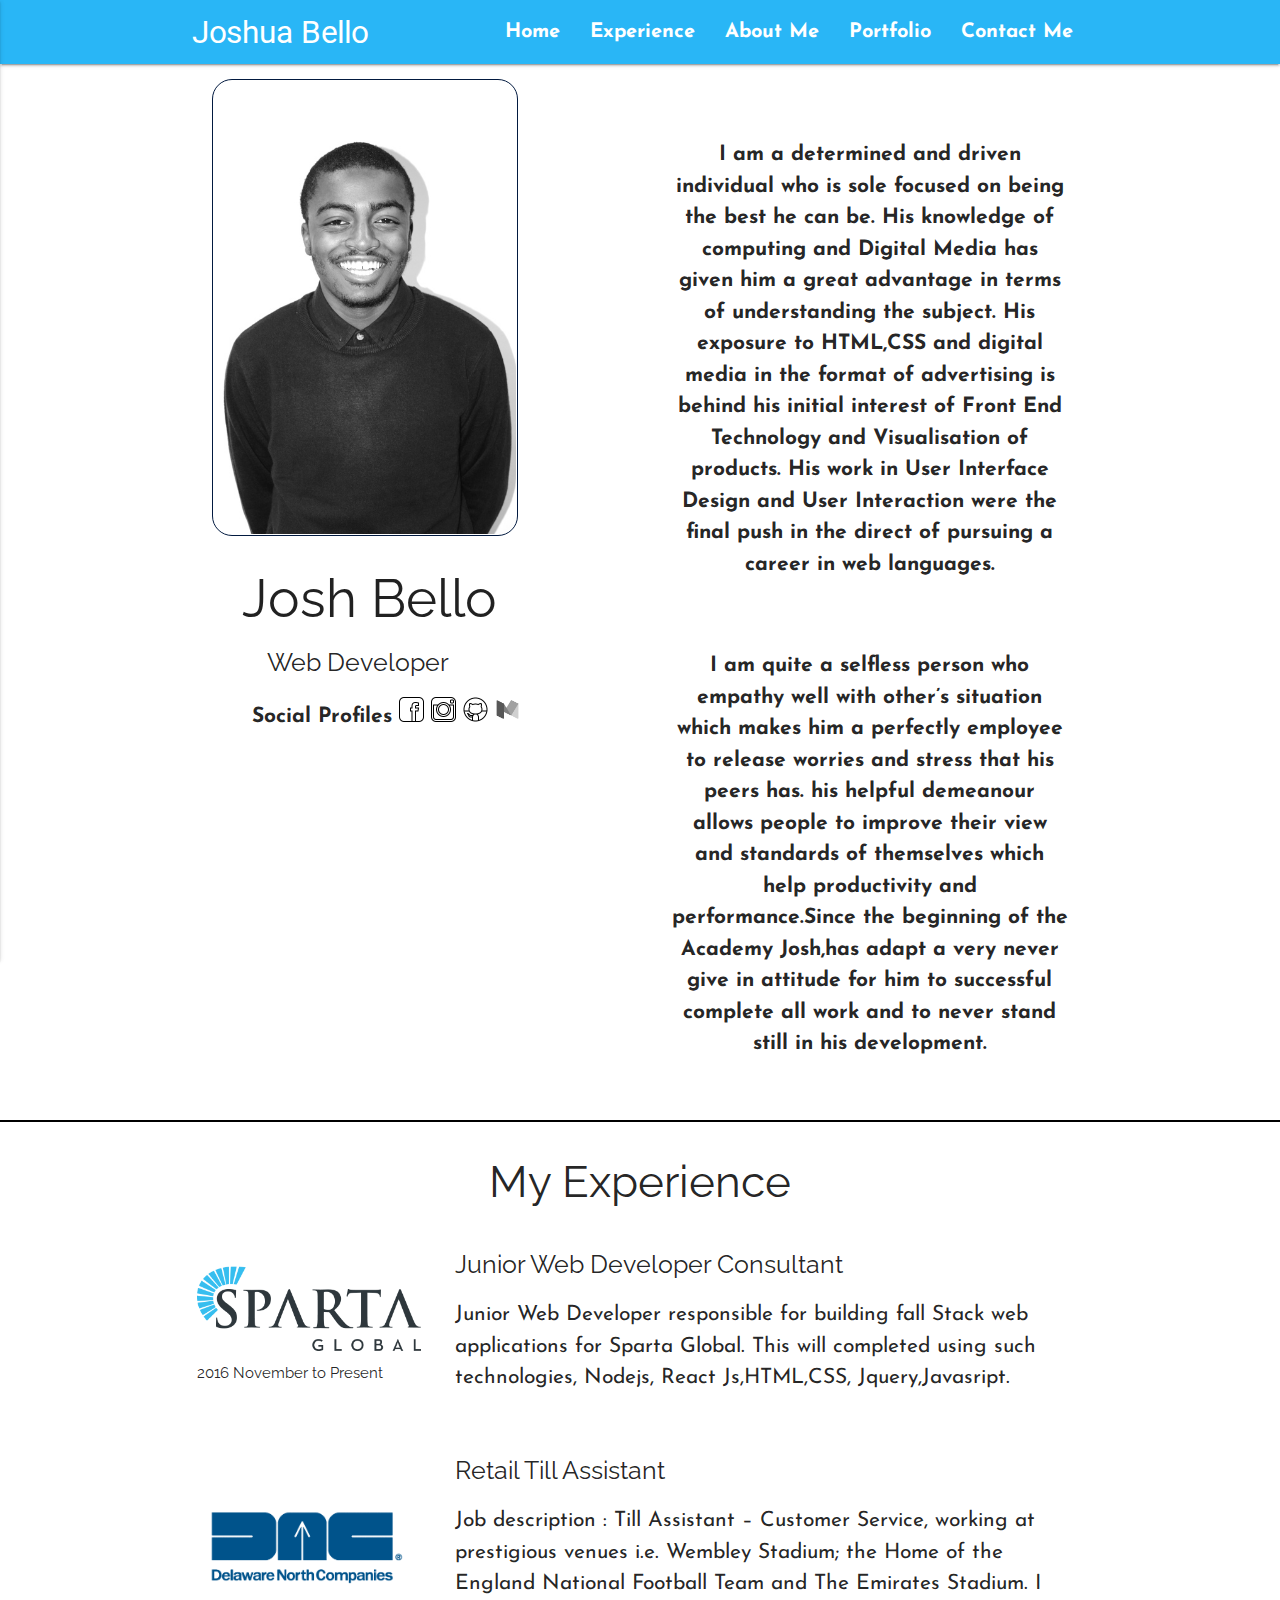
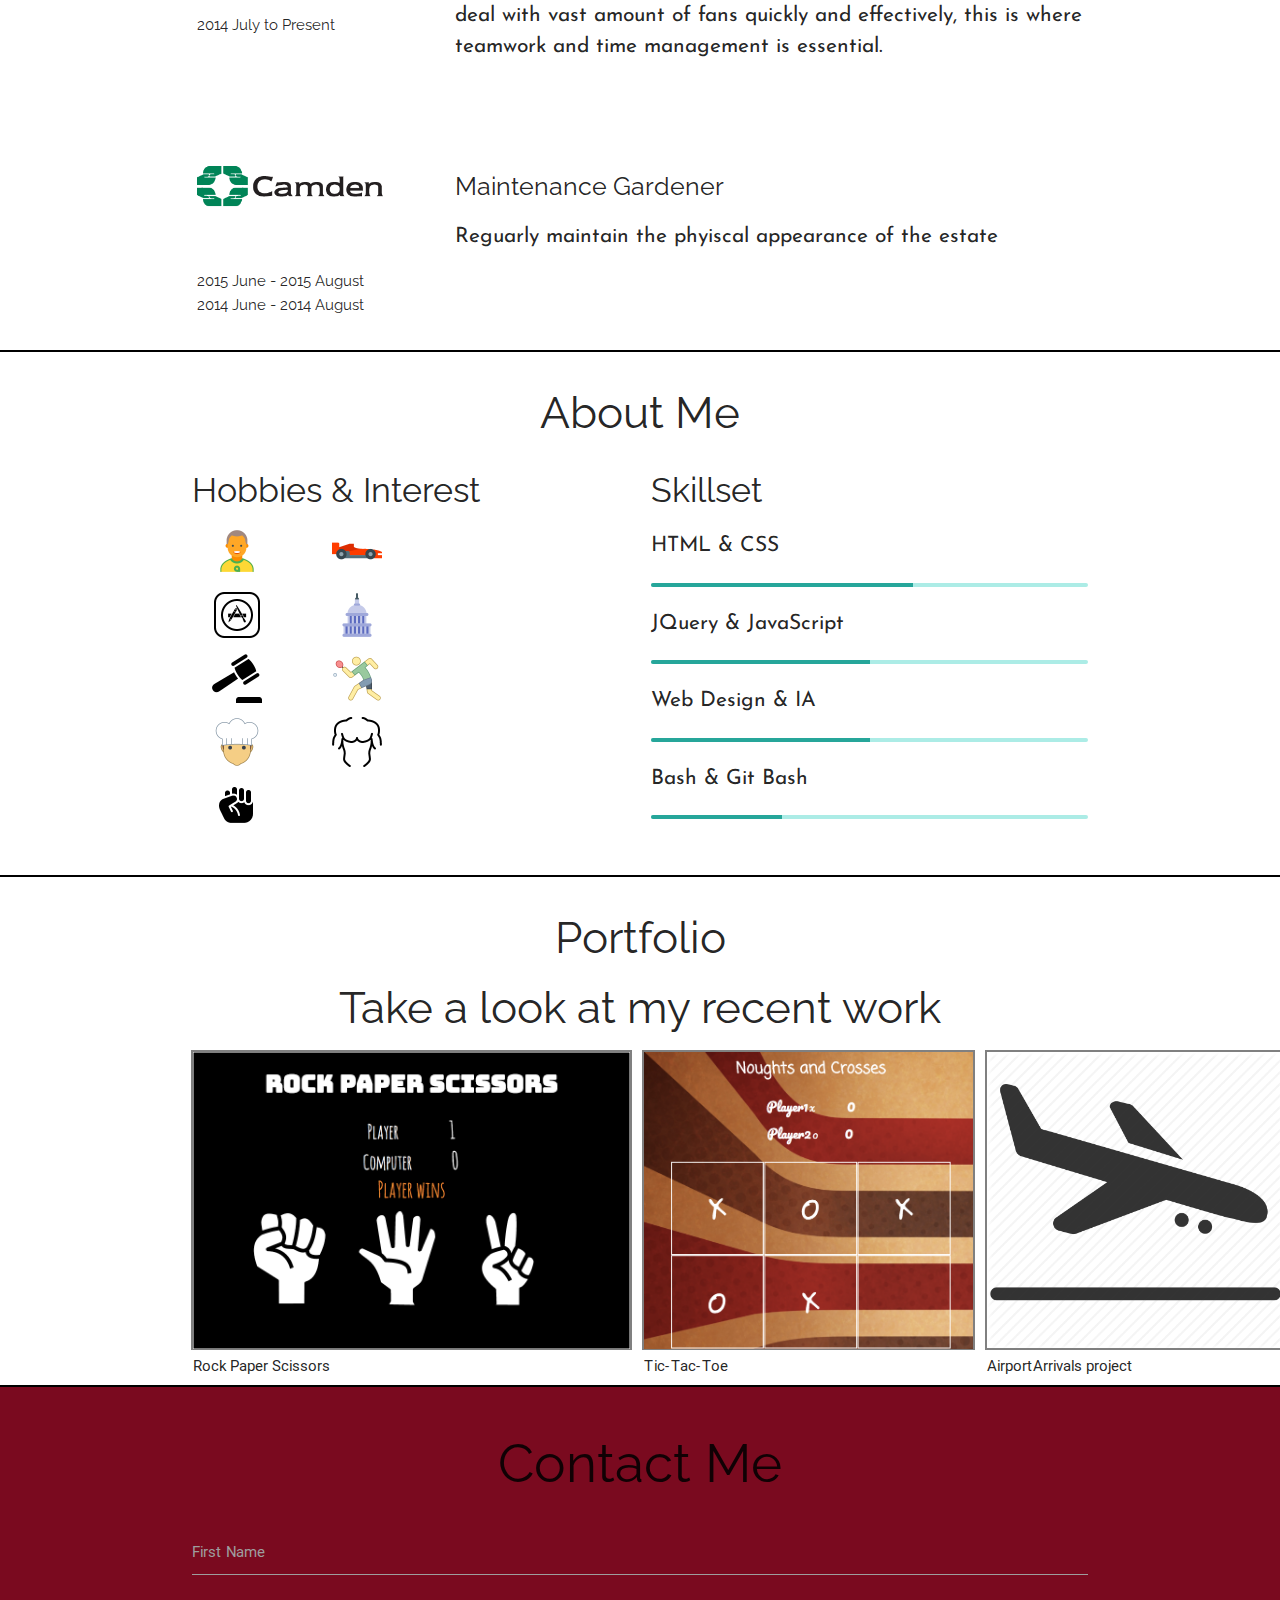
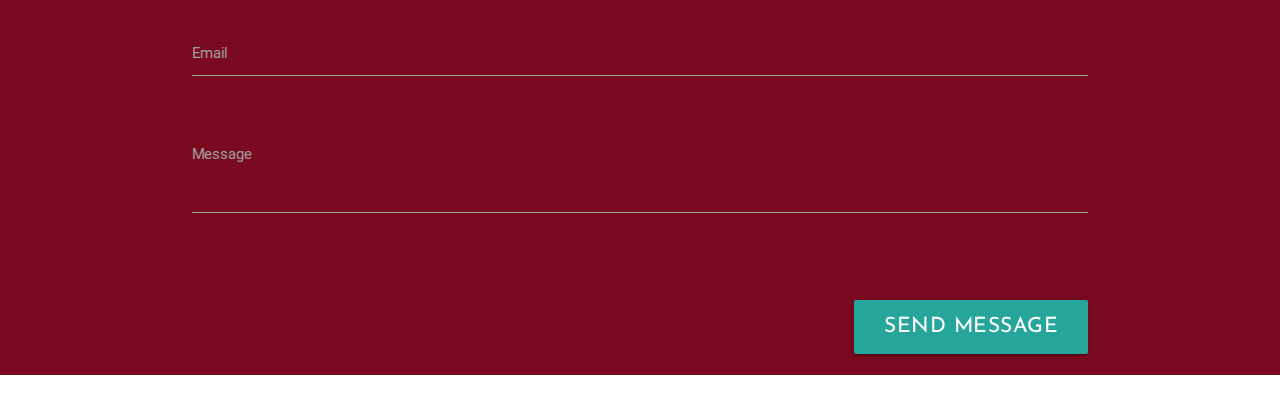
==== commit 83871465: "everything" ====
--- a/index.html
+++ b/index.html
@@ -52,7 +52,7 @@
                             <a href="https://www.facebook.com/profile.php?id=100001477358510" /> <img src="img/logo-social-profiles/Facebook.png"
                                 class="spicon" /></a>
                             <a href="https://www.instagram.com/joshybells94/?hl=en"> <img src="img/logo-social-profiles/Instagram.png" class="spicon" />
-                                <a href="https://github.com/jwb094" /> <img src="img/logo-social-profiles/Github.png" class="spicon"
+                                <a href="https://github.com/jwb094" /> <img src="img/logo-social-profiles/GitHub.png" class="spicon"
                                 /></a>
                             <a href="https://medium.com/@Jb230913" /> <img src="img/logo-social-profiles/Medium-Logo.png"
                                 class="spicon" /></a>
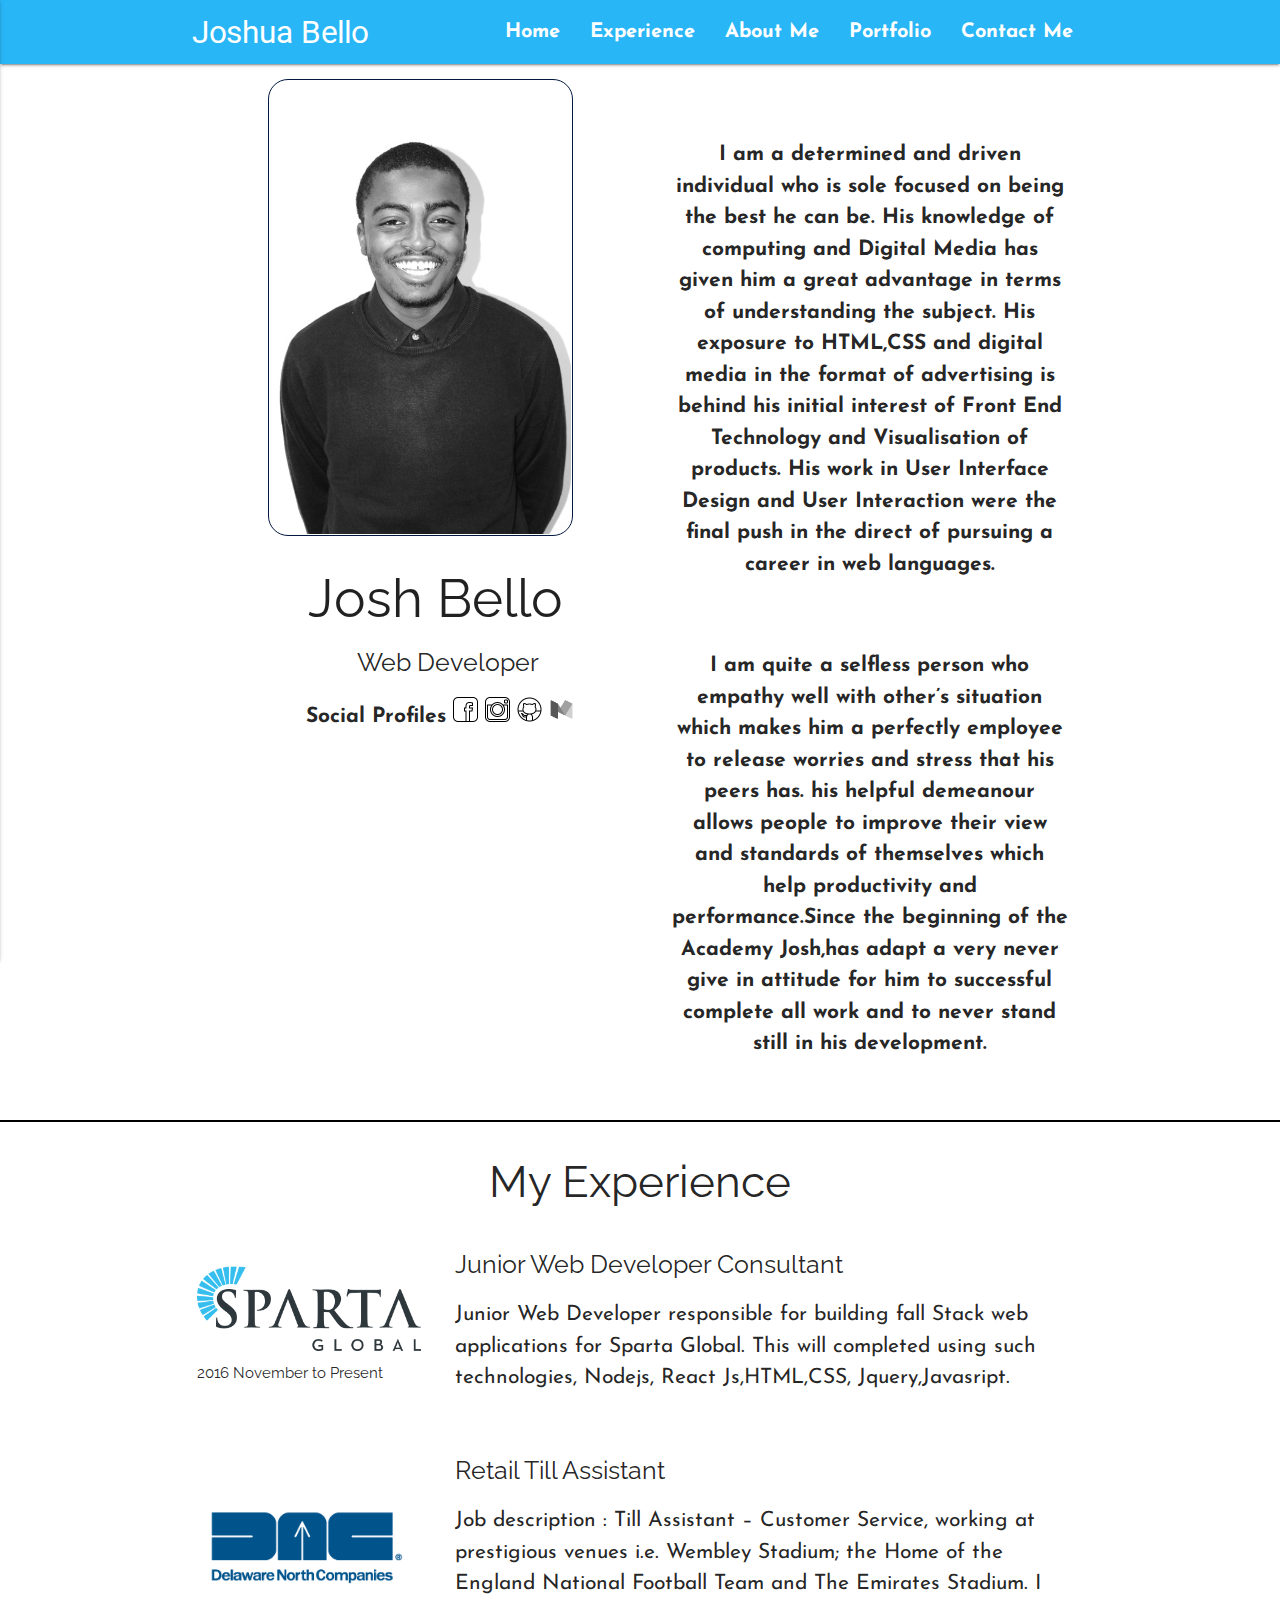
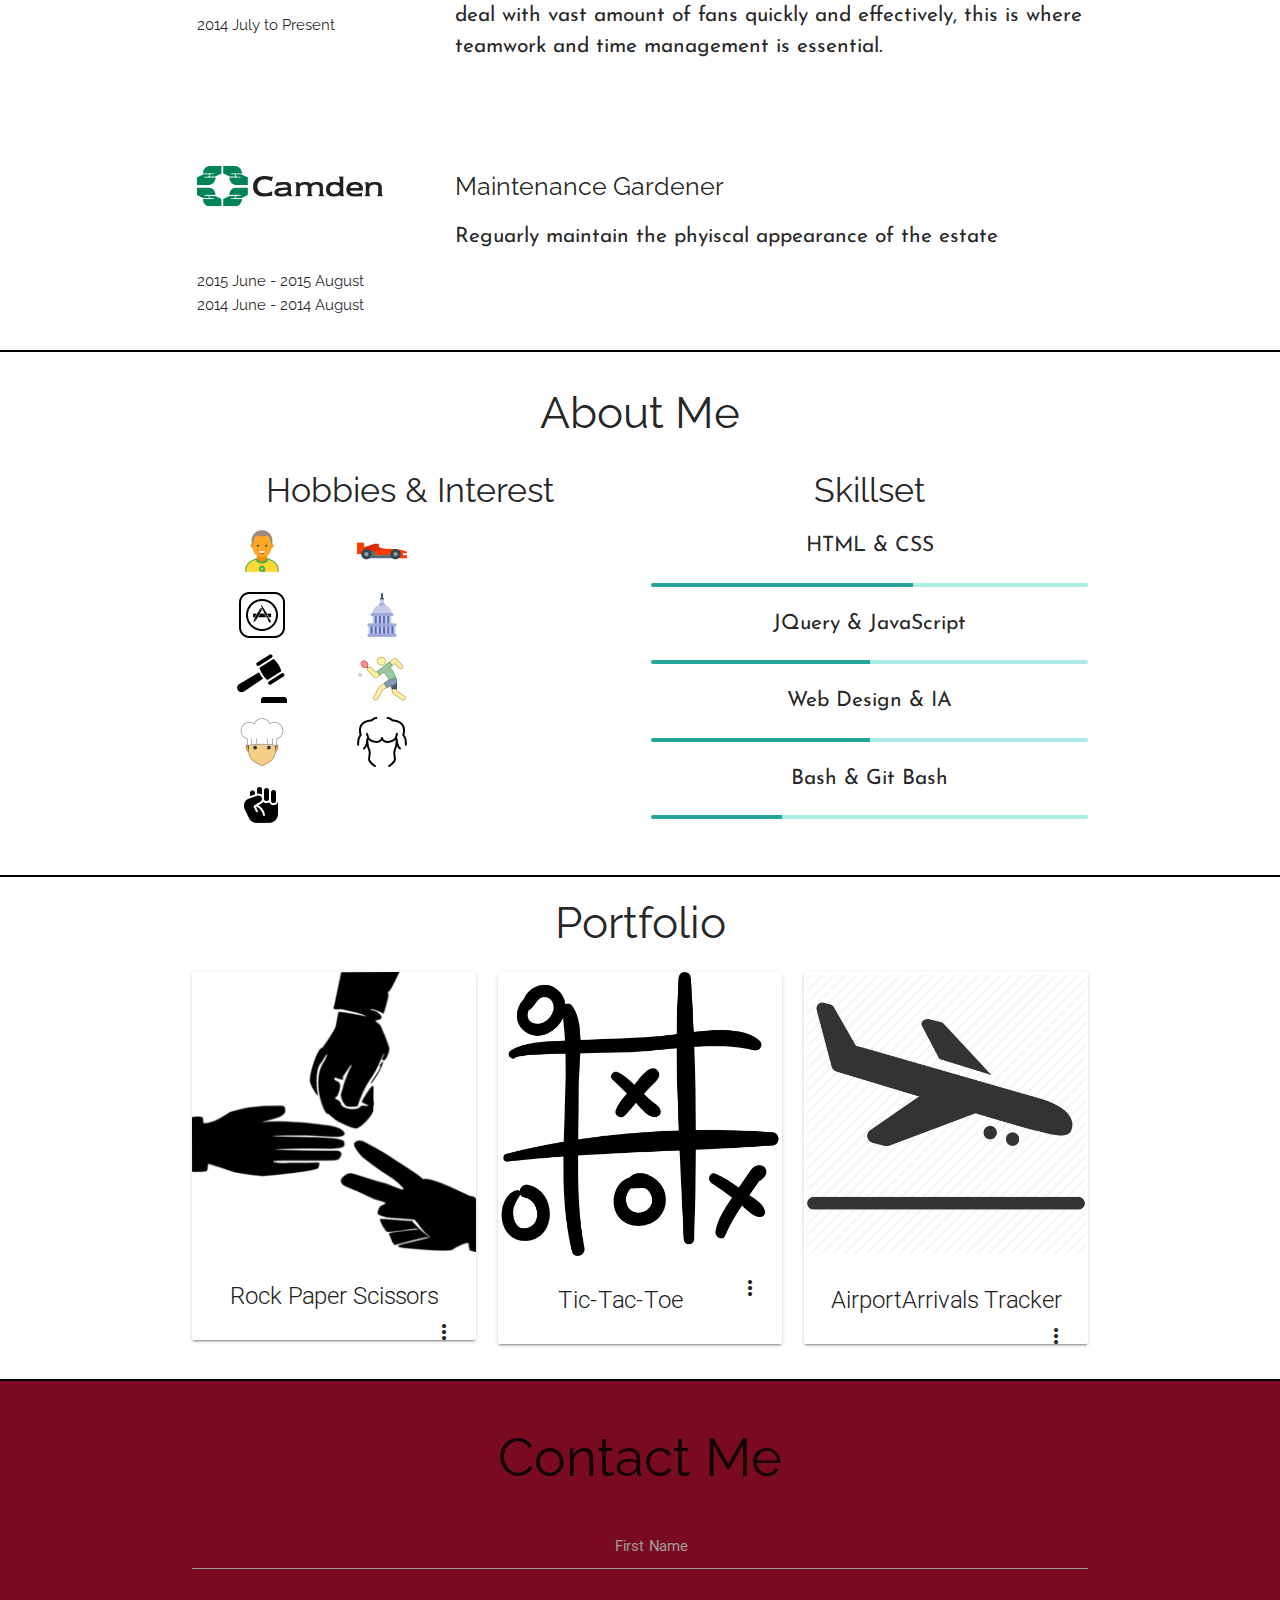
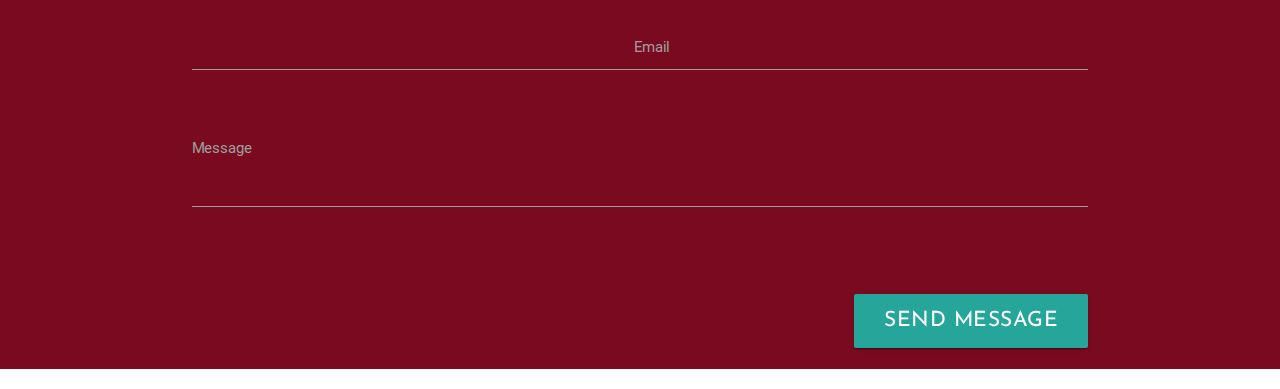
==== commit eb54085a: "changed portfolio section from images to materialise cards elements" ====
--- a/index.html
+++ b/index.html
@@ -227,35 +227,72 @@
 <!-- Portfolio -->
 <div id="Portfolio">
     <div class="container">
-        <div class="section">
+        <!--<div class="section">-->
             <h3 class="sectiontitle">Portfolio</h3>
-                <h3 class="sectiontitle">Take a look at my recent work</h3>
             <div class="row">
                 <div class="gallery">
-
-                    <div class="thumbnail">
-                        <img class="portfoliopicture" src="img/portfolio/rps.png" />
-                        <figcaption>Rock Paper Scissors</figcaption>
-                    </div>
-
-                    <div class="thumbnail">
-                        <img class="portfoliopicture" src="img/portfolio/x&o.png" />
-                        <figcaption>Tic-Tac-Toe</figcaption>
-                    </div>
-
-                    <div class="thumbnail">
-                        <img class="portfoliopicture" src="img/portfolio/airportarrival.png" />
-                        <figcaption>AirportArrivals project</figcaption>
-                    </div>
-
-                </div>
-
-
-
-
-            </div>
-
-        </div>
+                    <div class="col s12 m4 l4">
+                           <div class="card">
+                    <div class="card-image waves-effect waves-block waves-light">
+                    <img class="activator" src="img/portfolio/rps4.jpg">
+                    </div>
+                    <div class="card-content">
+                    <span class="card-title activator grey-text text-darken-4">Rock Paper Scissors<i class="material-icons right">more_vert</i></span>
+        
+                    </div>
+                    <div class="card-reveal">
+                    <span class="card-title grey-text text-darken-4">Rock Paper Scissors<i class="material-icons right">close</i></span>
+                    <p>Here is some more information about this product that is only revealed once clicked on.</p>
+                    </div>
+                </div>
+                        <!--<img class="portfoliopicture" src="img/portfolio/rps4.jpg" />
+                        <figcaption>Rock Paper Scissors</figcaption>-->
+                    </div>
+
+                  <div class="col s12 m4 l4">
+                                 <div class="card">
+                    <div class="card-image waves-effect waves-block waves-light">
+                    <img class="activator" src="img/portfolio/XO.png">
+                    </div>
+                    <div class="card-content">
+                    <span class="card-title activator grey-text text-darken-4">Tic-Tac-Toe<i class="material-icons right">more_vert</i></span>
+             
+                    </div>
+                    <div class="card-reveal">
+                    <span class="card-title grey-text text-darken-4">Tic-Tac-Toe<i class="material-icons right">close</i></span>
+                    <p>Here is some more information about this product that is only revealed once clicked on.</p>
+                    </div>
+                </div>
+                        <!--<img class="portfoliopicture" src="img/portfolio/XO.png" />
+                        <figcaption>Tic-Tac-Toe</figcaption>-->
+                    </div>
+
+                   <div class="col s12 m4 l4">
+                                            <div class="card">
+                    <div class="card-image waves-effect waves-block waves-light">
+                    <img class="activator" src="img/portfolio/airportarrival.png" >
+                    </div>
+                    <div class="card-content">
+                    <span class="card-title activator grey-text text-darken-4">AirportArrivals Tracker<i class="material-icons right">more_vert</i></span>
+         
+                    </div>
+                    <div class="card-reveal">
+                    <span class="card-title grey-text text-darken-4">Card Title<i class="material-icons right">close</i></span>
+                    <p>Here is some more information about this product that is only revealed once clicked on.</p>
+                    </div>
+                </div>
+                        <!--<img class="portfoliopicture" src="img/portfolio/airportarrival.png" />
+                        <figcaption>AirportArrivals project</figcaption>-->
+                    </div>
+
+                </div>
+
+
+
+
+            </div>
+
+        <!--</div>-->
     </div>
 </div>
 
--- a/css/style.css
+++ b/css/style.css
@@ -212,9 +212,13 @@
 }
 
 .portfoliopicture{
- height:297px;
- 
-
+ height:260px;
+ width:85%;
+ margin: 0px auto;
+}
+
+.col{
+  text-align: center;
 }
 /*#rps{
 width:300px;
@@ -388,53 +392,6 @@
  display : none;
 }
 
-/*Experience*/
-/*
-#spworkLogo{
-  width:60%;
-  height:25%;
-}
-
-#dncworkLogo{
-  width:75%;
-  height:25%;
-}
-
-#mlccworkLogo{
-  width:85%;
-  height:65%;
-}
-
-.section > table > tbody > tr > td > p{
-   font-size:90%;
-}
-
-
-.section > h3{
-    font-size: 95%;
-}
-/*End Of Experience*/
-
-/*About Me Section
-.aboutmetitle{
-    font-size:60%;
-}
-
-.about-me{
-	width:25%;
-	height:25%;
-}
-
-#grid {
-  width: auto;
- margin-left: 25px;
-}
-
-
-.grid-element {
-
-  
-  float: left;
-}*/
-}
-
+}
+
+
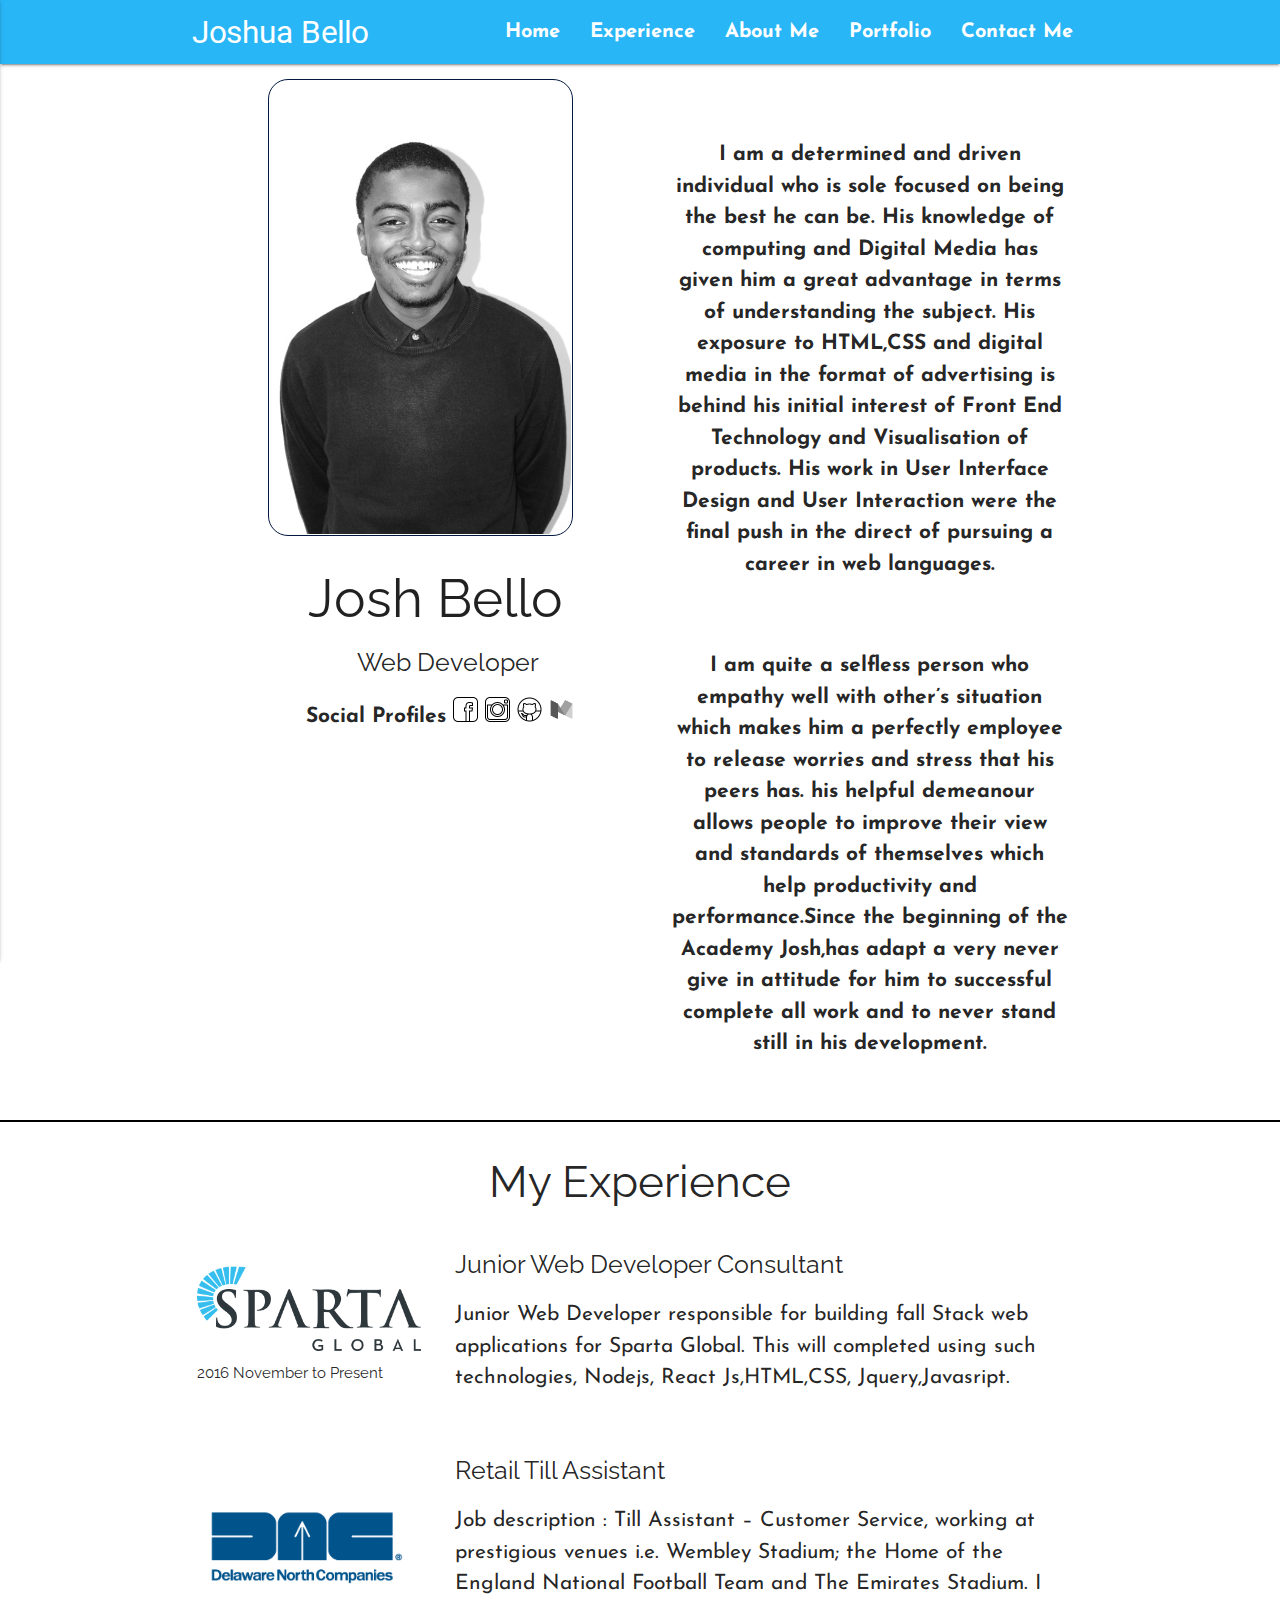
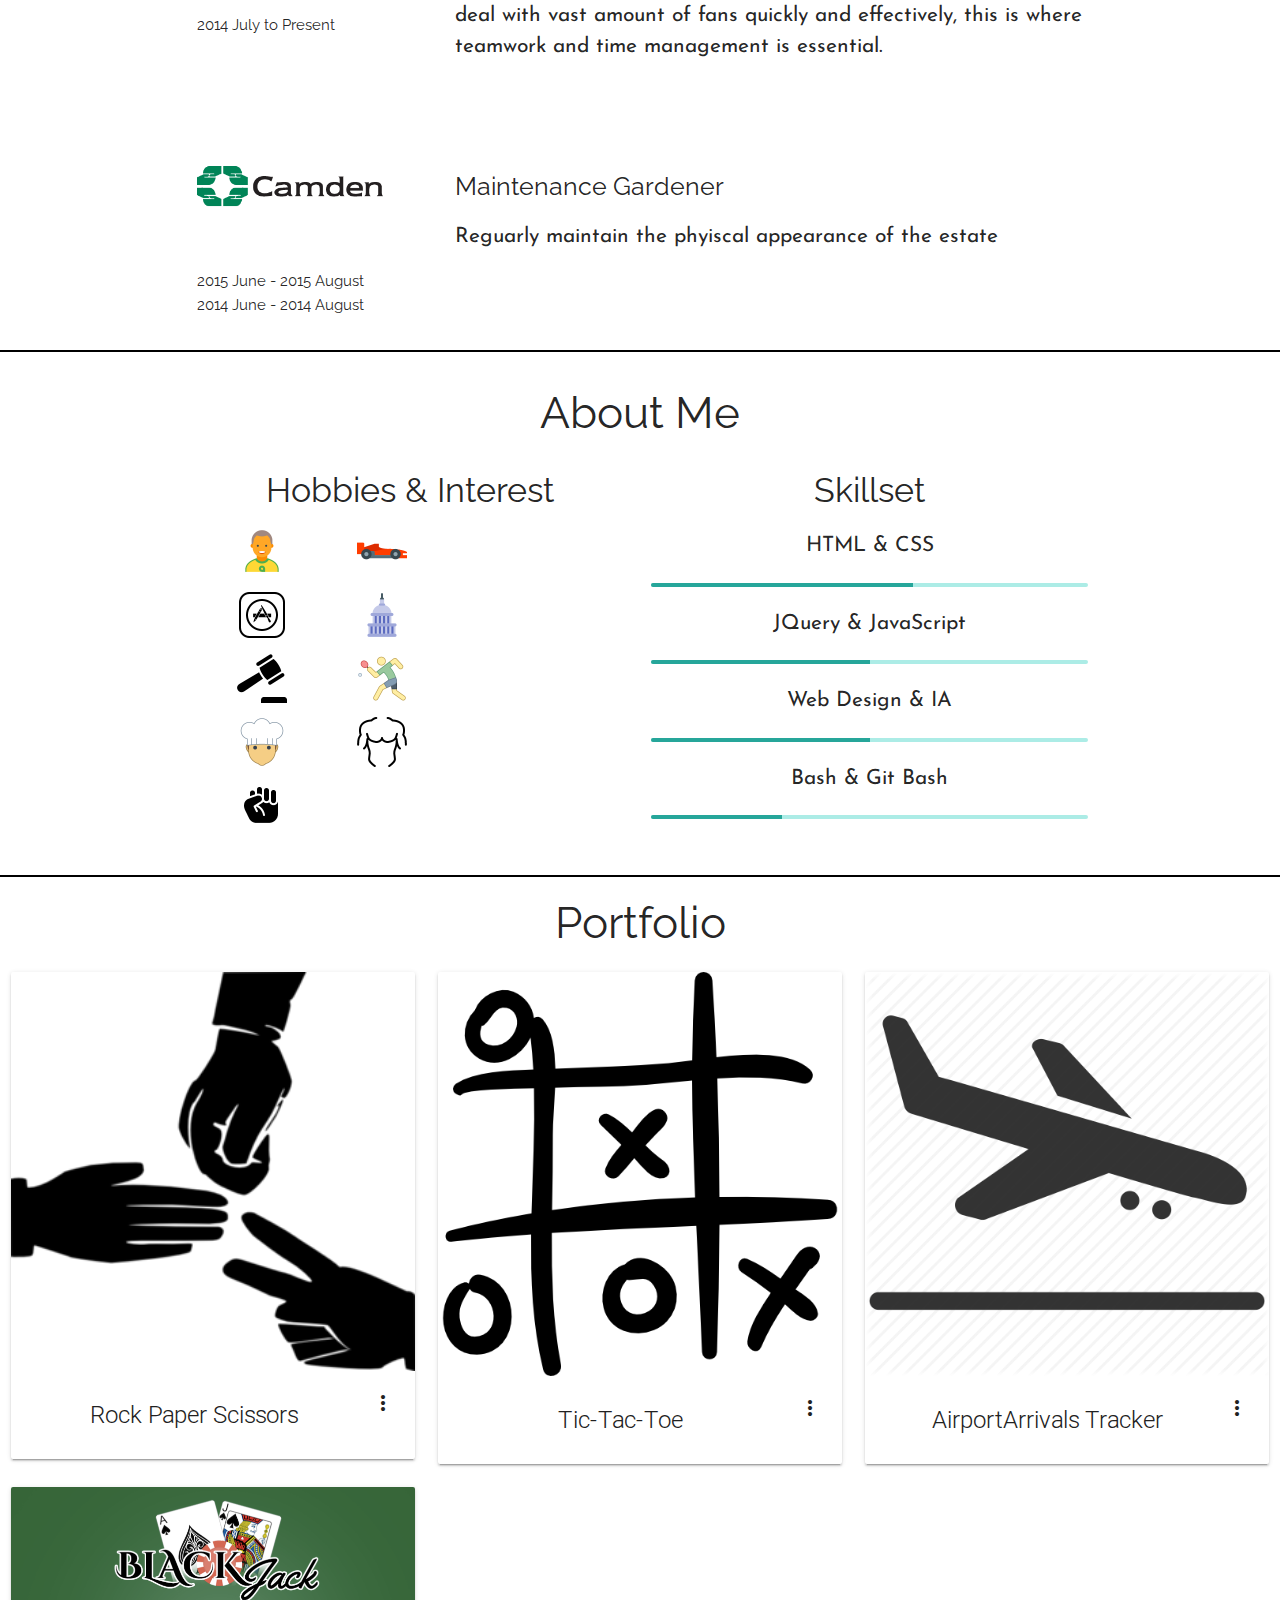
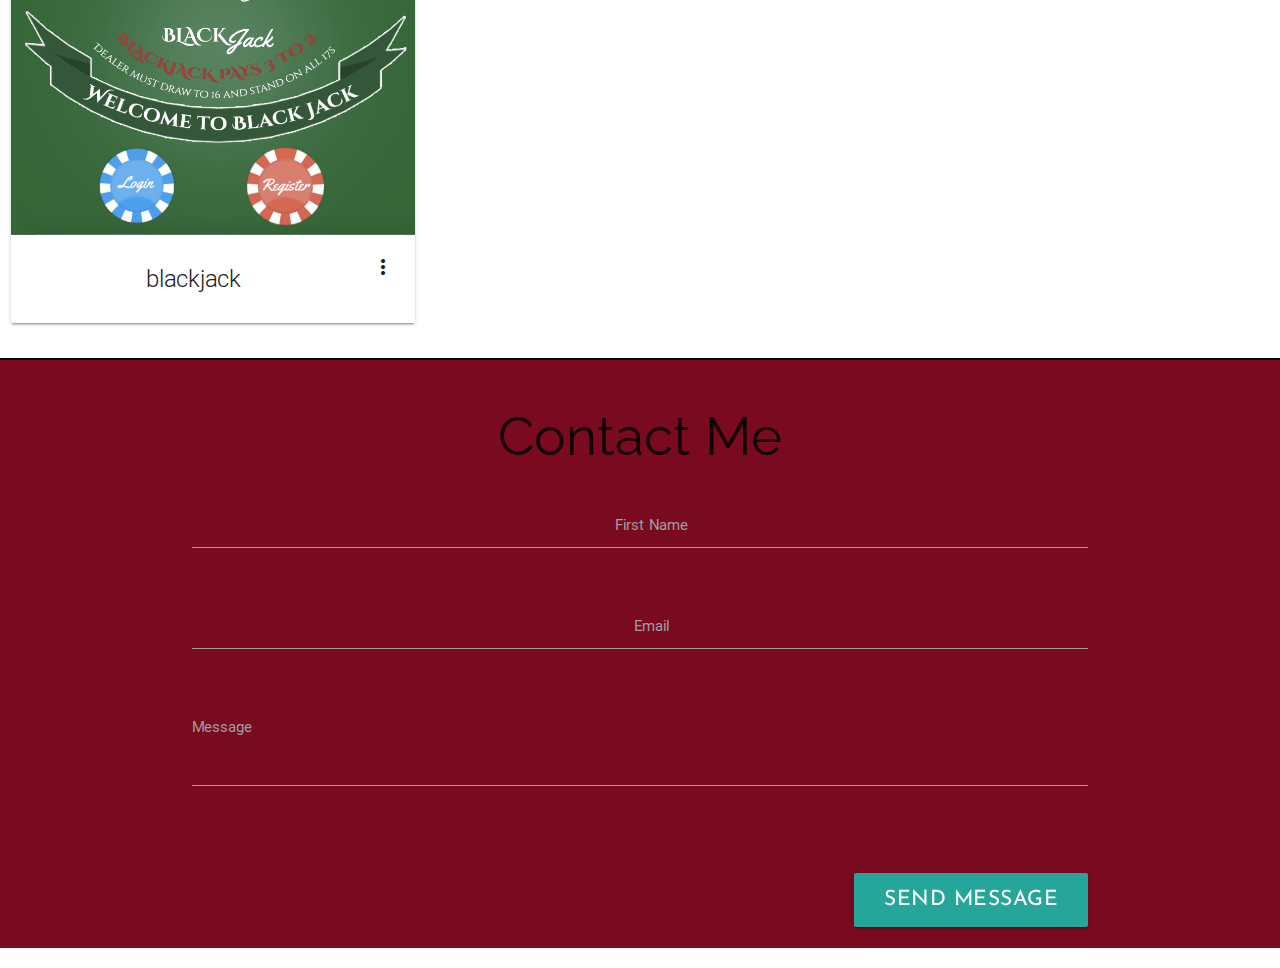
==== commit b12e5416: "changed made to portfolio.3" ====
--- a/index.html
+++ b/index.html
@@ -200,22 +200,22 @@
                         <p class="">HTML &amp; CSS</p>
                         <div class="progress">
                             <div class="determinate" style="width: 60%"></div>
-                                </div>
-                                <p class="">JQuery &amp; JavaScript</p>
-                                <div class="progress">
-                                    <div class="determinate" style="width: 50%"></div>
-                                </div>
-                                <p class="">Web Design &amp; IA</p>
-                                <div class="progress">
-                                    <div class="determinate" style="width: 50%"></div>
-                                </div>
-                                <p class="">Bash &amp; Git Bash</p>
-                                <div class="progress">
-                                    <div class="determinate" style="width:30%"></div>
-                                </div>
-                                </div>
-
-                                </div>
+</div>
+<p class="">JQuery &amp; JavaScript</p>
+<div class="progress">
+    <div class="determinate" style="width: 50%"></div>
+</div>
+<p class="">Web Design &amp; IA</p>
+<div class="progress">
+    <div class="determinate" style="width: 50%"></div>
+</div>
+<p class="">Bash &amp; Git Bash</p>
+<div class="progress">
+    <div class="determinate" style="width:30%"></div>
+</div>
+</div>
+
+</div>
 
 
 
@@ -226,73 +226,82 @@
 
 <!-- Portfolio -->
 <div id="Portfolio">
-    <div class="container">
-        <!--<div class="section">-->
-            <h3 class="sectiontitle">Portfolio</h3>
-            <div class="row">
-                <div class="gallery">
-                    <div class="col s12 m4 l4">
-                           <div class="card">
-                    <div class="card-image waves-effect waves-block waves-light">
-                    <img class="activator" src="img/portfolio/rps4.jpg">
-                    </div>
-                    <div class="card-content">
-                    <span class="card-title activator grey-text text-darken-4">Rock Paper Scissors<i class="material-icons right">more_vert</i></span>
-        
-                    </div>
-                    <div class="card-reveal">
-                    <span class="card-title grey-text text-darken-4">Rock Paper Scissors<i class="material-icons right">close</i></span>
-                    <p>Here is some more information about this product that is only revealed once clicked on.</p>
-                    </div>
-                </div>
-                        <!--<img class="portfoliopicture" src="img/portfolio/rps4.jpg" />
-                        <figcaption>Rock Paper Scissors</figcaption>-->
-                    </div>
-
-                  <div class="col s12 m4 l4">
-                                 <div class="card">
-                    <div class="card-image waves-effect waves-block waves-light">
-                    <img class="activator" src="img/portfolio/XO.png">
-                    </div>
-                    <div class="card-content">
-                    <span class="card-title activator grey-text text-darken-4">Tic-Tac-Toe<i class="material-icons right">more_vert</i></span>
-             
-                    </div>
-                    <div class="card-reveal">
-                    <span class="card-title grey-text text-darken-4">Tic-Tac-Toe<i class="material-icons right">close</i></span>
-                    <p>Here is some more information about this product that is only revealed once clicked on.</p>
-                    </div>
-                </div>
-                        <!--<img class="portfoliopicture" src="img/portfolio/XO.png" />
-                        <figcaption>Tic-Tac-Toe</figcaption>-->
-                    </div>
-
-                   <div class="col s12 m4 l4">
-                                            <div class="card">
-                    <div class="card-image waves-effect waves-block waves-light">
-                    <img class="activator" src="img/portfolio/airportarrival.png" >
-                    </div>
-                    <div class="card-content">
-                    <span class="card-title activator grey-text text-darken-4">AirportArrivals Tracker<i class="material-icons right">more_vert</i></span>
-         
-                    </div>
-                    <div class="card-reveal">
-                    <span class="card-title grey-text text-darken-4">Card Title<i class="material-icons right">close</i></span>
-                    <p>Here is some more information about this product that is only revealed once clicked on.</p>
-                    </div>
-                </div>
-                        <!--<img class="portfoliopicture" src="img/portfolio/airportarrival.png" />
-                        <figcaption>AirportArrivals project</figcaption>-->
-                    </div>
-
-                </div>
-
-
-
-
-            </div>
-
+    <!--<div class="container">-->
+        <h3 class="sectiontitle">Portfolio</h3>
+        <div class="row">
+            <!--<div class="gallery">-->
+                <div class="col s12 m4 l4">
+                    <div class="card">
+                        <div class="card-image waves-effect waves-block waves-light">
+                            <img class="activator" src="img/portfolio/rps4.jpg">
+                        </div>
+                        <div class="card-content">
+                            <span class="card-title activator grey-text text-darken-4">Rock Paper Scissors<i class="material-icons right">more_vert</i></span>
+
+                        </div>
+                        <div class="card-reveal">
+                            <span class="card-title grey-text text-darken-4">Rock Paper Scissors<i class="material-icons right">close</i></span>
+                            <p>My first JavaSript application, a very simple game known as Rock Paper Scissor. Using ES5 and
+                                then ES6 syntax to help with my development</p>
+                        </div>
+                    </div>
+                </div>
+
+                <div class="col s12 m4 l4">
+                    <div class="card">
+                        <div class="card-image waves-effect waves-block waves-light">
+                            <img class="activator" src="img/portfolio/XO.png">
+                        </div>
+                        <div class="card-content">
+                            <span class="card-title activator grey-text text-darken-4">Tic-Tac-Toe<i class="material-icons right">more_vert</i></span>
+
+                        </div>
+                        <div class="card-reveal">
+                            <span class="card-title grey-text text-darken-4">Tic-Tac-Toe<i class="material-icons right">close</i></span>
+                            <p>My second JavaSript application, also a game, Tic-Tac-Toe</p>
+                        </div>
+                    </div>
+                </div>
+
+                <div class="col s12 m4 l4">
+                    <div class="card">
+                        <div class="card-image waves-effect waves-block waves-light">
+                            <img class="activator" src="img/portfolio/airportarrival.png">
+                        </div>
+                        <div class="card-content">
+                            <span class="card-title activator grey-text text-darken-4">AirportArrivals Tracker<i class="material-icons right">more_vert</i></span>
+
+                        </div>
+                        <div class="card-reveal">
+                            <span class="card-title grey-text text-darken-4">Individual Project<i class="material-icons right">close</i></span>
+                            <p> My first Nodejs Project in Sparta, I task was to create a tracker app for airports. From this
+                                service the users can always be kept up to date with the latest infromation
+                                <h5> Heroku link : <a href="https://airport-arrivals.herokuapp.com">Project </a><label></h5></p>
+                    </div>
+                </div>
+                    </div>
+
+                       <div class="col s12 m4 l4">
+                    <div class="card">
+                        <div class="card-image waves-effect waves-block waves-light">
+                            <img class="activator" src="img/portfolio/blackjack.png">
+                        </div>
+                        <div class="card-content">
+                            <span class="card-title activator grey-text text-darken-4"> blackjack<i class="material-icons right">more_vert</i></span>
+
+                        </div>
+                        <div class="card-reveal">
+                            <span class="card-title grey-text text-darken-4"> blackjack<i class="material-icons right">close</i></span>
+                            <p> WebDev-2 First Group project, Using Scrum and Spotify model, our group of 11 was split into two team:
+                                BlackJackWeb group responsiblity was to deal with front-end aspects of the system; UX design ad game logic , 
+                                BlackJackAPI group responsiblity was deal with the api calls made from the front-end; suchas as account details and money transactions</p>
+                    </div>
+                </div>
+                    </div>
+
+                <!--</div>-->
         <!--</div>-->
+
     </div>
 </div>
 
@@ -309,23 +318,23 @@
                             <div class="input-field col s12">
                                 <input id="first_name" type="text" class="validate">
                                 <label for="first_name">First Name</label>
-                            </div>
-
-                        </div>
-                        <div class="row">
-                            <div class="input-field col s12">
-
-                                <input id="email" type="email" class="validate" required>
-                                <label for="email">Email</label>
-                            </div>
-
-                        </div>
-                        <div class="row">
-                            <div class="input-field col s12">
-                                <textarea id="message" class="materialize-textarea"></textarea>
-                                <label for="message">Message</label>
-                            </div>
-                        </div>
+                        </div>
+
+                    </div>
+                    <div class="row">
+                        <div class="input-field col s12">
+
+                            <input id="email" type="email" class="validate" required>
+                            <label for="email">Email</label>
+                        </div>
+
+                    </div>
+                    <div class="row">
+                        <div class="input-field col s12">
+                            <textarea id="message" class="materialize-textarea"></textarea>
+                            <label for="message">Message</label>
+                        </div>
+                    </div>
 
                 </div>
 
@@ -341,14 +350,14 @@
 
     </div>
 
-    </div>
-    </div>
-    <div class="footer-copyright">
-        <div class="container">
-
-        </div>
-    </div>
-    </div>
+</div>
+</div>
+<div class="footer-copyright">
+    <div class="container">
+
+    </div>
+</div>
+</div>
 </footer>
 
 
--- a/css/style.css
+++ b/css/style.css
@@ -33,10 +33,10 @@
     border-bottom: 2px solid black;
 }
 
-#personal{
-/*background-color:	#ffffff;*/
-
-}
+/*#personal{
+/*background-color:	#ffffff;
+
+}*/
 #personal h1{
 text-align: center;
 font-size: 30px;
@@ -341,7 +341,7 @@
 
 
 
-
+/*
 /* RESPONSIVE DESIGN -- MOBILE PHONE*/
 
 
@@ -393,5 +393,3 @@
 }
 
 }
-
-
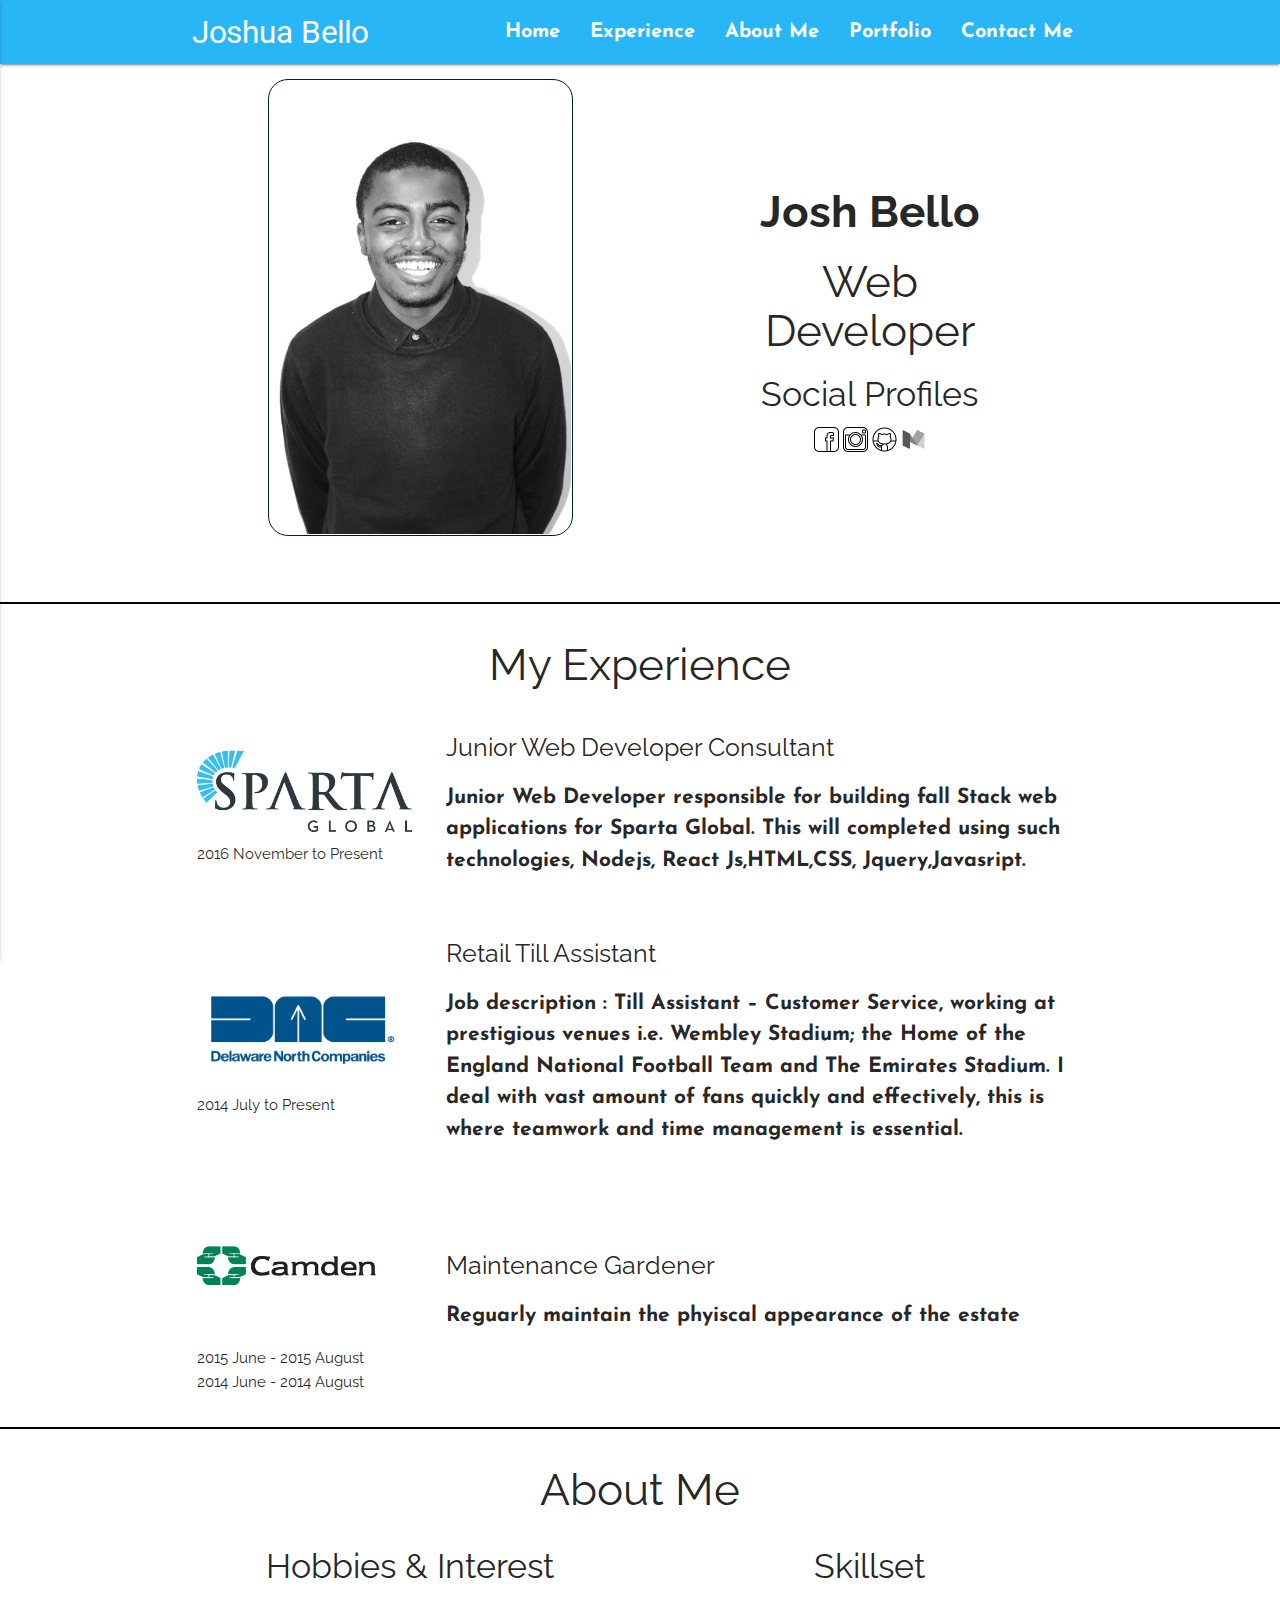
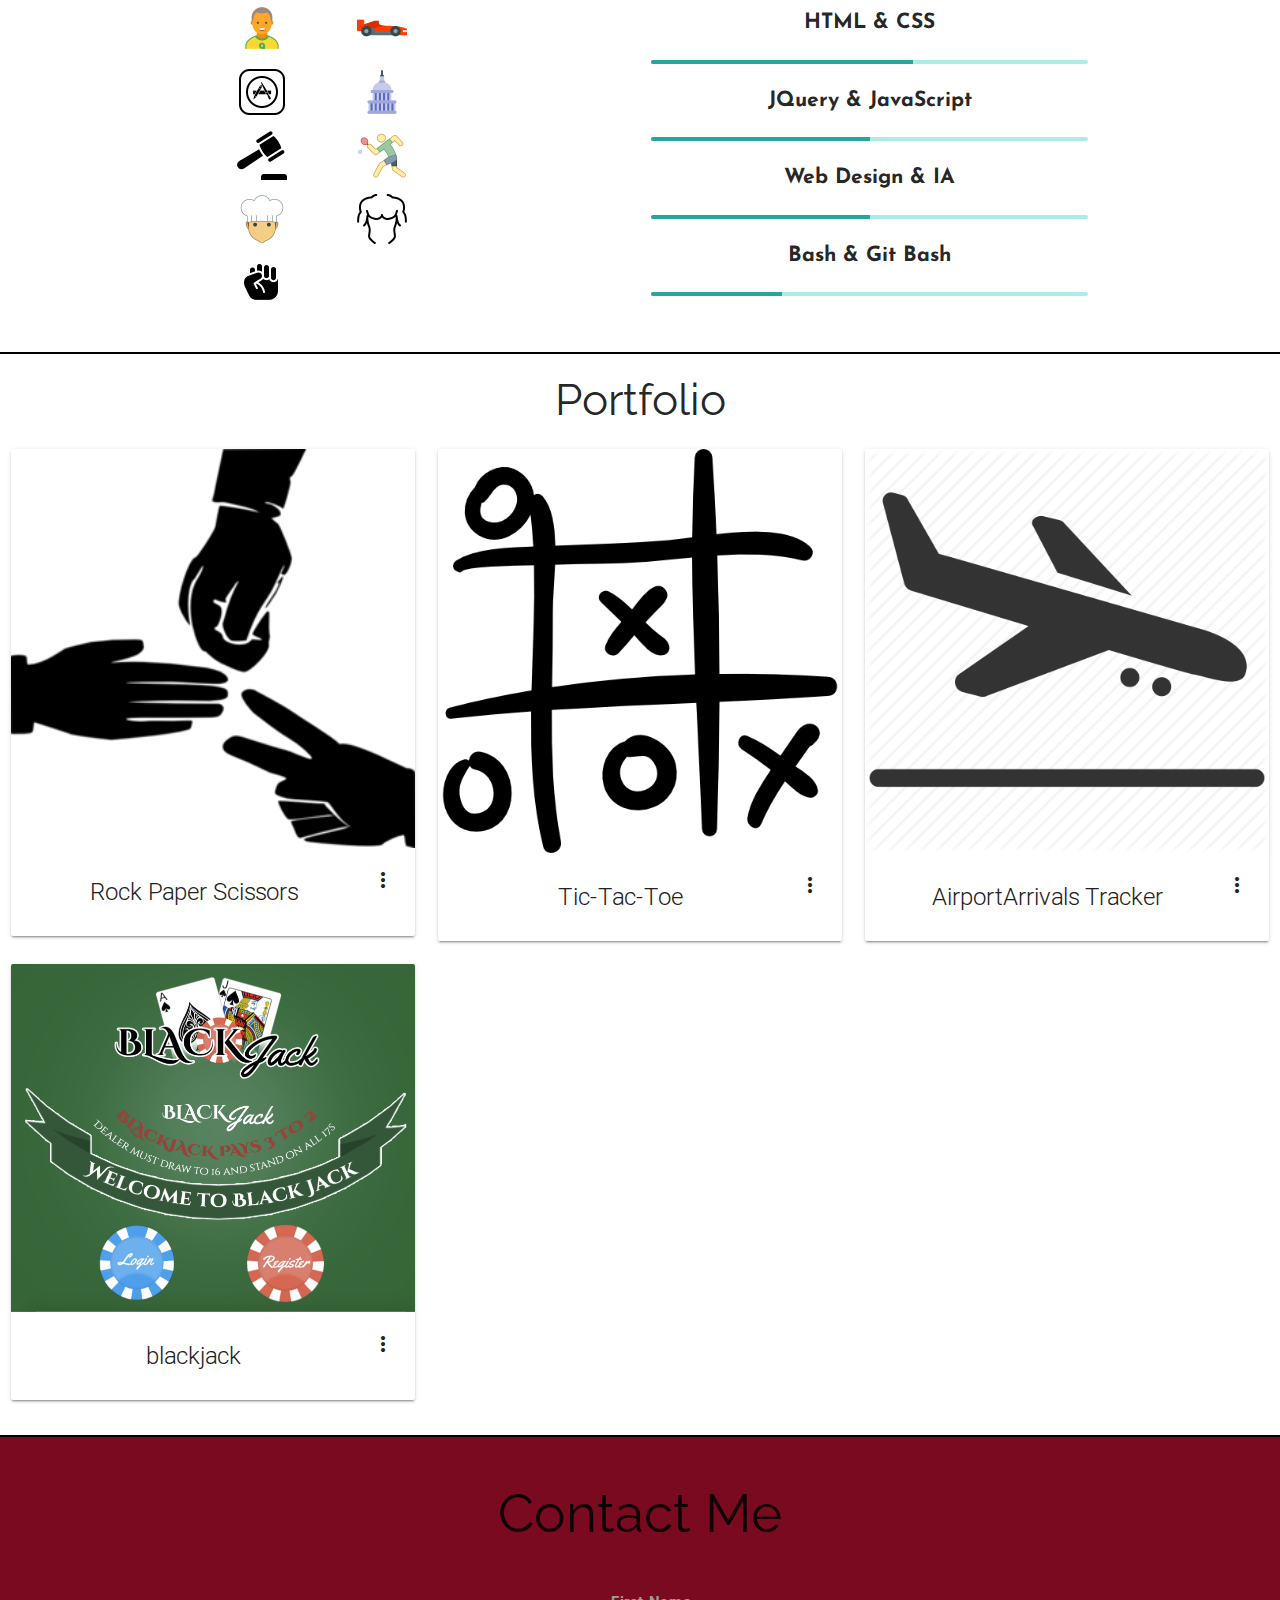
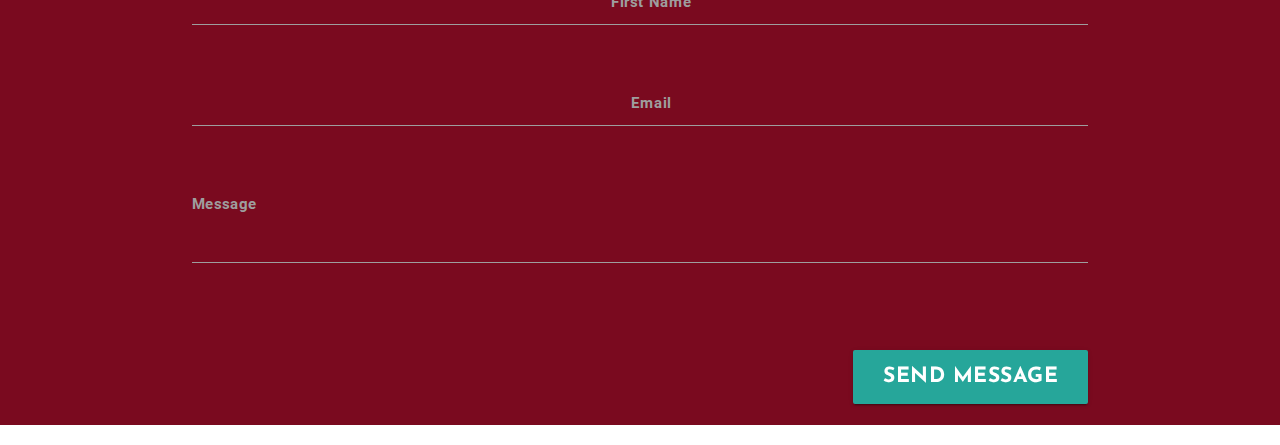
==== commit 59aaf820: "changed made to portfolio.5-removed paragraphs in personal section added name,title and social profi" ====
--- a/index.html
+++ b/index.html
@@ -40,40 +40,32 @@
     </nav>
 
     <!-- Personal section -->
-    <div class="section no-pad-bot" id="index-banner">
+    <div class="section" id="index-banner">
         <section id="personal" class="container">
             <div class="row">
+
+
+
                 <div class="col l6 m6 s12">
-                    <img src="img/pic-personal/profilepic.jpg" id="pic" />
-                    <h2>Josh Bello</h2>
-                    <h5>Web Developer</h5>
-                    <div id="sprofile">
-                        <p><b>Social Profiles</b>
-                            <a href="https://www.facebook.com/profile.php?id=100001477358510" /> <img src="img/logo-social-profiles/Facebook.png"
-                                class="spicon" /></a>
+                    <img src="img/pic-personal/profilepic.jpg" id="pic"/>
+                </div>
+
+                
+                <div class="col l6 m6 s12 sprofile">
+                    <div id="extra">
+                        <h3><b>Josh Bello<b></h3>
+                        <h3>Web Developer</h3>
+                        <p>
+                            <h4>Social Profiles</h4>
+                            <a href="https://www.facebook.com/profile.php?id=100001477358510" /> <img src="img/logo-social-profiles/Facebook.png" class="spicon" /></a>
                             <a href="https://www.instagram.com/joshybells94/?hl=en"> <img src="img/logo-social-profiles/Instagram.png" class="spicon" />
-                                <a href="https://github.com/jwb094" /> <img src="img/logo-social-profiles/GitHub.png" class="spicon"
-                                /></a>
-                            <a href="https://medium.com/@Jb230913" /> <img src="img/logo-social-profiles/Medium-Logo.png"
-                                class="spicon" /></a>
+                            <a href="https://github.com/jwb094" /> <img src="img/logo-social-profiles/GitHub.png" class="spicon"/></a>
+                            <a href="https://medium.com/@Jb230913" /> <img src="img/logo-social-profiles/Medium-Logo.png" class="spicon" /></a>
                         </p>
-                    </div>
-                </div>
-                <div class="col l6 m6 s12">
-                    <p class="pinfo">I am a determined and driven individual who is sole focused on being the best he can be. His knowledge
-                        of computing and Digital Media has given him a great advantage in terms of understanding the subject.
-                        His exposure to HTML,CSS and digital media in the format of advertising is behind his initial interest
-                        of Front End Technology and Visualisation of products. His work in User Interface Design and User
-                        Interaction were the final push in the direct of pursuing a career in web languages.
-                    </p>
-                    <p class="pinfo">I am quite a selfless person who empathy well with other’s situation which makes him a perfectly employee
-                        to release worries and stress that his peers has. his helpful demeanour allows people to improve
-                        their view and standards of themselves which help productivity and performance.Since the beginning
-                        of the Academy Josh,has adapt a very never give in attitude for him to successful complete all work
-                        and to never stand still in his development.
-                    </p>
-                </div>
-            </div>
+                        </div>
+                </div>
+        </div>
+        </section>
     </div>
 
     <!-- End Of Personal -->
@@ -227,56 +219,56 @@
 <!-- Portfolio -->
 <div id="Portfolio">
     <!--<div class="container">-->
-        <h3 class="sectiontitle">Portfolio</h3>
-        <div class="row">
-            <!--<div class="gallery">-->
-                <div class="col s12 m4 l4">
-                    <div class="card">
-                        <div class="card-image waves-effect waves-block waves-light">
-                            <img class="activator" src="img/portfolio/rps4.jpg">
-                        </div>
-                        <div class="card-content">
-                            <span class="card-title activator grey-text text-darken-4">Rock Paper Scissors<i class="material-icons right">more_vert</i></span>
-
-                        </div>
-                        <div class="card-reveal">
-                            <span class="card-title grey-text text-darken-4">Rock Paper Scissors<i class="material-icons right">close</i></span>
-                            <p>My first JavaSript application, a very simple game known as Rock Paper Scissor. Using ES5 and
-                                then ES6 syntax to help with my development</p>
-                        </div>
-                    </div>
-                </div>
-
-                <div class="col s12 m4 l4">
-                    <div class="card">
-                        <div class="card-image waves-effect waves-block waves-light">
-                            <img class="activator" src="img/portfolio/XO.png">
-                        </div>
-                        <div class="card-content">
-                            <span class="card-title activator grey-text text-darken-4">Tic-Tac-Toe<i class="material-icons right">more_vert</i></span>
-
-                        </div>
-                        <div class="card-reveal">
-                            <span class="card-title grey-text text-darken-4">Tic-Tac-Toe<i class="material-icons right">close</i></span>
-                            <p>My second JavaSript application, also a game, Tic-Tac-Toe</p>
-                        </div>
-                    </div>
-                </div>
-
-                <div class="col s12 m4 l4">
-                    <div class="card">
-                        <div class="card-image waves-effect waves-block waves-light">
-                            <img class="activator" src="img/portfolio/airportarrival.png">
-                        </div>
-                        <div class="card-content">
-                            <span class="card-title activator grey-text text-darken-4">AirportArrivals Tracker<i class="material-icons right">more_vert</i></span>
-
-                        </div>
-                        <div class="card-reveal">
-                            <span class="card-title grey-text text-darken-4">Individual Project<i class="material-icons right">close</i></span>
-                            <p> My first Nodejs Project in Sparta, I task was to create a tracker app for airports. From this
-                                service the users can always be kept up to date with the latest infromation
-                                <h5> Heroku link : <a href="https://airport-arrivals.herokuapp.com">Project </a><label></h5></p>
+    <h3 class="sectiontitle">Portfolio</h3>
+    <div class="row">
+        <!--<div class="gallery">-->
+        <div class="col s12 m4 l4">
+            <div class="card">
+                <div class="card-image waves-effect waves-block waves-light">
+                    <img class="activator" src="img/portfolio/rps4.jpg">
+                </div>
+                <div class="card-content">
+                    <span class="card-title activator grey-text text-darken-4">Rock Paper Scissors<i class="material-icons right">more_vert</i></span>
+
+                </div>
+                <div class="card-reveal">
+                    <span class="card-title grey-text text-darken-4">Rock Paper Scissors<i class="material-icons right">close</i></span>
+                    <p>My first JavaSript application, a very simple game known as Rock Paper Scissor. Using ES5 and then ES6
+                        syntax to help with my development</p>
+                </div>
+            </div>
+        </div>
+
+        <div class="col s12 m4 l4">
+            <div class="card">
+                <div class="card-image waves-effect waves-block waves-light">
+                    <img class="activator" src="img/portfolio/XO.png">
+                </div>
+                <div class="card-content">
+                    <span class="card-title activator grey-text text-darken-4">Tic-Tac-Toe<i class="material-icons right">more_vert</i></span>
+
+                </div>
+                <div class="card-reveal">
+                    <span class="card-title grey-text text-darken-4">Tic-Tac-Toe<i class="material-icons right">close</i></span>
+                    <p>My second JavaSript application, also a game, Tic-Tac-Toe</p>
+                </div>
+            </div>
+        </div>
+
+        <div class="col s12 m4 l4">
+            <div class="card">
+                <div class="card-image waves-effect waves-block waves-light">
+                    <img class="activator" src="img/portfolio/airportarrival.png">
+                </div>
+                <div class="card-content">
+                    <span class="card-title activator grey-text text-darken-4">AirportArrivals Tracker<i class="material-icons right">more_vert</i></span>
+
+                </div>
+                <div class="card-reveal">
+                    <span class="card-title grey-text text-darken-4">Individual Project<i class="material-icons right">close</i></span>
+                    <p> My first Nodejs Project in Sparta, I task was to create a tracker app for airports. From this service
+                        the users can always be kept up to date with the latest infromation
+                        <h5> Heroku link : <a href="https://airport-arrivals.herokuapp.com">Project </a><label></h5></p>
                     </div>
                 </div>
                     </div>
@@ -318,37 +310,37 @@
                             <div class="input-field col s12">
                                 <input id="first_name" type="text" class="validate">
                                 <label for="first_name">First Name</label>
-                        </div>
-
-                    </div>
-                    <div class="row">
-                        <div class="input-field col s12">
-
-                            <input id="email" type="email" class="validate" required>
-                            <label for="email">Email</label>
-                        </div>
-
-                    </div>
-                    <div class="row">
-                        <div class="input-field col s12">
-                            <textarea id="message" class="materialize-textarea"></textarea>
-                            <label for="message">Message</label>
-                        </div>
-                    </div>
-
-                </div>
-
-            </div>
-
+                </div>
+
+            </div>
             <div class="row">
-                <div class="col m12">
-                    <p class="right-align"><button class="btn btn-large waves-effect waves-light" type="button" name="action">Send Message</button></p>
-                </div>
-            </div>
-            </form>
-        </div>
-
-    </div>
+                <div class="input-field col s12">
+
+                    <input id="email" type="email" class="validate" required>
+                    <label for="email">Email</label>
+                </div>
+
+            </div>
+            <div class="row">
+                <div class="input-field col s12">
+                    <textarea id="message" class="materialize-textarea"></textarea>
+                    <label for="message">Message</label>
+                </div>
+            </div>
+
+        </div>
+
+    </div>
+
+    <div class="row">
+        <div class="col m12">
+            <p class="right-align"><button class="btn btn-large waves-effect waves-light" type="button" name="action">Send Message</button></p>
+        </div>
+    </div>
+    </form>
+</div>
+
+</div>
 
 </div>
 </div>
--- a/css/style.css
+++ b/css/style.css
@@ -57,12 +57,19 @@
 border:1px solid #021a40;
 border-radius: 20px;
 }
-#sprofile  {
-display: inline;
-}
-#sprofile p {
+#extra{
+    text-align: center;
+    padding: 20%;
+
+}
+.sprofile  {
+margin: 0 auto;
+
+
+}
+/*#sprofile p {
 margin-left: 60px;
-}
+}*/
 .spicon{
 width:25px;
 }
